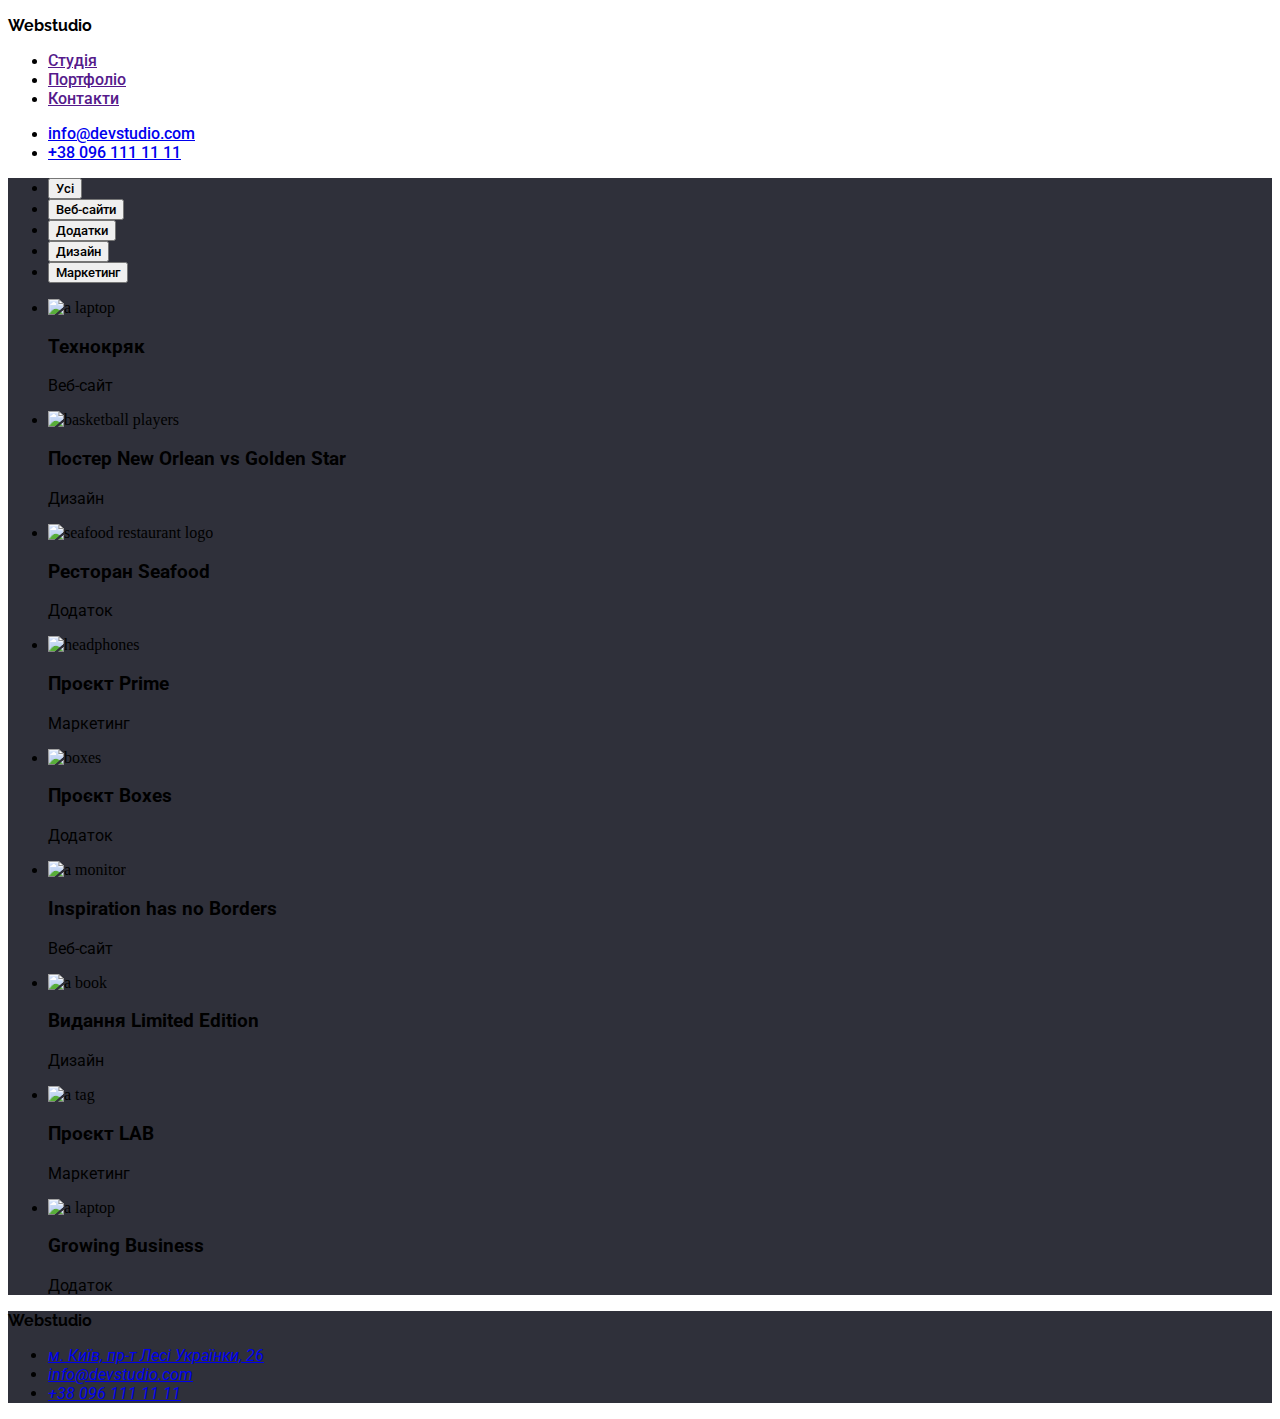
==== portfolio.html @ bd265043 "add classes and fonts" ====
<!DOCTYPE html>
<html lang="en">
  <head>
    <meta charset="UTF-8">
    <meta name="viewport" content="width=device-width, initial-scale=1.0">
    <title>Portfolio</title>
    <link rel="preconnect" href="https://fonts.googleapis.com">
    <link rel="preconnect" href="https://fonts.gstatic.com" crossorigin>
    <link href="https://fonts.googleapis.com/css2?family=Raleway:wght@700&family=Roboto:wght@400;500;700;900&display=swap" rel="stylesheet">
    <link rel="stylesheet" href="./css/styles.css">
  </head>
  <body>
    <header>
      <p class="logo">Webstudio</p>
      <nav class="nav">
        <ul class="nav-list">
          <li class="nav-item"><a href="" class="nav-link">Студія</a></li>
          <li class="nav-item"><a href="" class="nav-link">Портфоліо</a></li>
          <li class="nav-item"><a href="" class="nav-link">Контакти</a></li>
        </ul>
      </nav>
      <ul class="contacts-list" >
        <li class="contacts-item"><a href="mailto:info@devstudio.com" class="header-contacts-link">info@devstudio.com</a></li>
        <li class="contacts-item"><a href="tel:+380961111111" class="header-contacts-link">+38 096 111 11 11</a></li>
      </ul>
    </header>
    <main>
      <section class="hero">
        <ul class="hero-sort-list">
          <li class="hero-sort-item">
            <button type="button" class="hero-sort-button">Усі</button>
          </li>
          <li class="hero-sort-item">
            <button type="button" class="hero-sort-button">Веб-сайти</button>
          </li>
          <li class="hero-sort-item">
            <button type="button" class="hero-sort-button">Додатки</button>
          </li>
          <li class="hero-sort-item">
            <button type="button" class="hero-sort-button">Дизайн</button>
          </li>
          <li class="hero-sort-item">
            <button type="button" class="hero-sort-button">Маркетинг</button>
          </li>
        </ul>
        <ul class="hero-main-list">
          <li class="hero-main-item">
            <img src="./images/portfolio_image1.jpg" alt="a laptop" class="hero-main-img">
            <h3 class="hero-main-title">Технокряк</h3>
            <p class="hero-main-type">Веб-сайт</p>
          </li>
          <li class="hero-main-item">
            <img src="./images/portfolio_image2.jpg" alt="basketball players" class="hero-main-img">
            <h3 class="hero-main-title">Постер New Orlean vs Golden Star</h3>
            <p class="hero-main-type">Дизайн</p>
          </li>
          <li class="hero-main-item">
            <img
              src="./images/portfolio_image3.jpg"
              alt="seafood restaurant logo" class="hero-main-img">
            <h3 class="hero-main-title">Ресторан Seafood</h3>
            <p class="hero-main-type">Додаток</p>
          </li>
          <li class="hero-main-item">
            <img src="./images/portfolio_image4.jpg" alt="headphones" class="hero-main-img">
            <h3 class="hero-main-title">Проєкт Prime</h3>
            <p class="hero-main-type">Маркетинг</p>
          </li>
          <li class="hero-main-item">
            <img src="./images/portfolio_image5.jpg" alt="boxes" class="hero-main-img">
            <h3 class="hero-main-title">Проєкт Boxes</h3>
            <p class="hero-main-type">Додаток</p>
          </li>
          <li class="hero-main-item">
            <img src="./images/portfolio_image6.jpg" alt="a monitor" class="hero-main-img">
            <h3 class="hero-main-title">Inspiration has no Borders</h3>
            <p class="hero-main-type">Веб-сайт</p>
          </li>
          <li class="hero-main-item">
            <img src="./images/portfolio_image7.jpg" alt="a book" class="hero-main-img">
            <h3 class="hero-main-title">Видання Limited Edition</h3>
            <p class="hero-main-type">Дизайн</p>
          </li>
          <li>
            <img src="./images/portfolio_image8.jpg" alt="a tag" class="hero-main-img">
            <h3 class="hero-main-title">Проєкт LAB</h3>
            <p class="hero-main-type">Маркетинг</p>
          </li>
          <li class="hero-main-item">
            <img src="./images/portfolio_image9.jpg" alt="a laptop" class="hero-main-img">
            <h3 class="hero-main-title">Growing Business</h3>
            <p class="hero-main-type">Додаток</p>
          </li>
        </ul>
      </section>
    </main>
    <footer>
      <p class="logo">Webstudio</p>
      <address class="address">
        <ul class="address-list">
          <li class="address-item">
            <a href="https://maps.app.goo.gl/9svt2B641Biuaw8g6" target="_blank"
             class="address-map-link" >м. Київ, пр-т Лесі Українки, 26</a
            >
          </li>
          <li class="address-item"><a href="mailto:info@devstudio.com" class="address-contacts-link">info@devstudio.com</a></li>
          <li class="address-item"><a href="tel:+380961111111" class="address-contacts-link">+38 096 111 11 11</a></li>
        </ul>
      </address>
    </footer>
  </body>
</html>
---- css/styles.css ----
:root {
    --main-color:#212121;
    --accent-color:#2196F3;
    --add-color:#757575;
    --back-color:#2F303A;
}
.logo {
    font-family: Raleway, serif;
    font-weight: 700;
}
.nav-link,.header-contacts-link {
    font-family: Roboto, sans-serif;
    font-weight: 500;
}
.main-title {
    font-family: Roboto, sans-serif;
    font-weight: 900;
}
.main-button {
    font-family: Roboto, sans-serif;
    font-weight: 700;
}
.main-traits-title,.work-title,.team-title,.hero-main-title {
    font-family: Roboto, sans-serif;
    font-weight: 700;
}
.main-traits-text,.team-speciality,.address-item,.hero-main-type {
    font-family: Roboto, sans-serif;
    font-weight: 400;
}
.hero-sort-button {
    font-family: Roboto, sans-serif;
    font-weight: 500;
}
.hero {
    background-color: var(--back-color);
}
footer {
    background-color: var(--back-color);
}
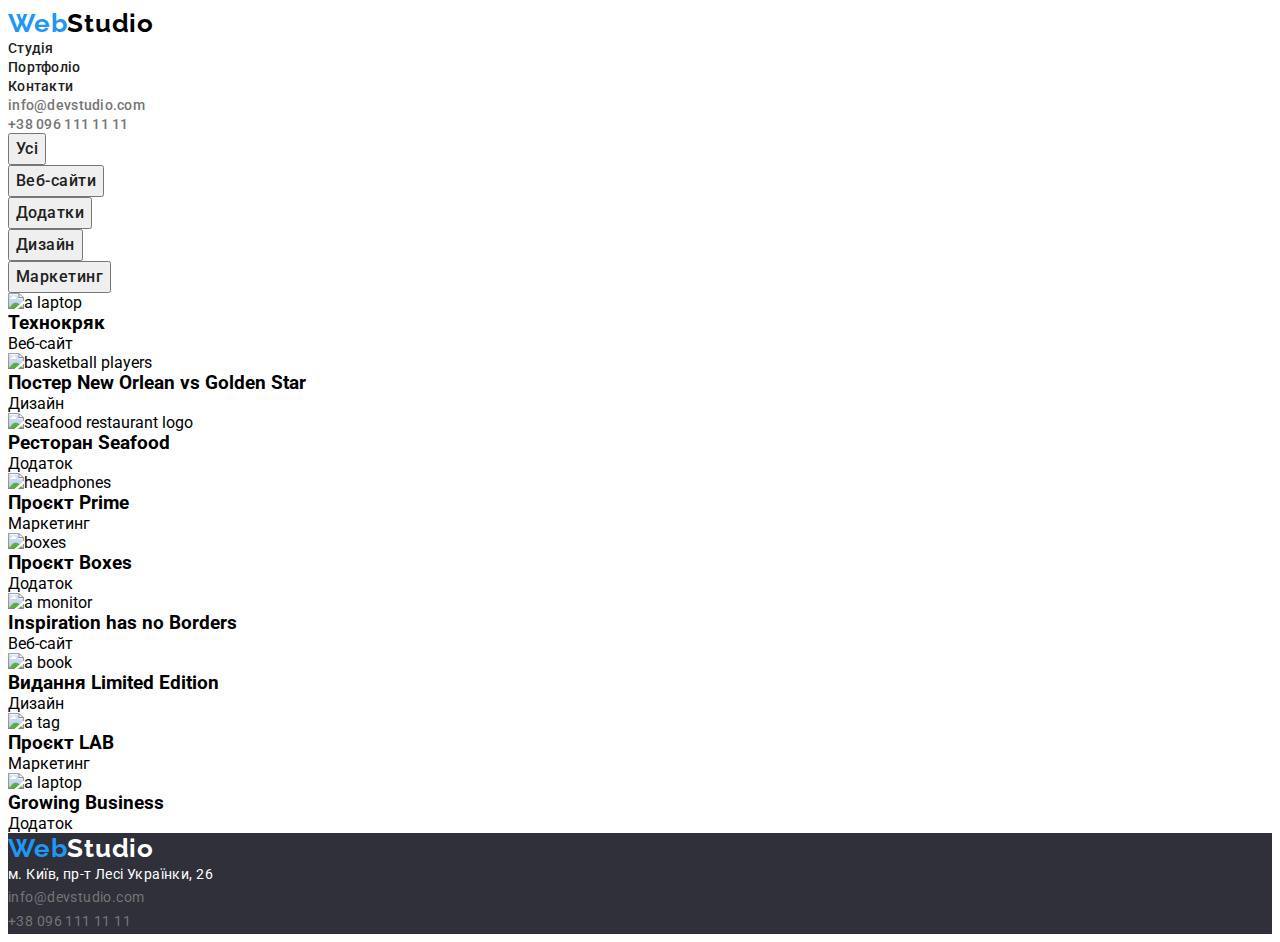
==== commit 7cd52607: "add normalize" ====
--- a/portfolio.html
+++ b/portfolio.html
@@ -1,32 +1,54 @@
 <!DOCTYPE html>
 <html lang="en">
   <head>
-    <meta charset="UTF-8">
-    <meta name="viewport" content="width=device-width, initial-scale=1.0">
+    <meta charset="UTF-8" />
+    <meta name="viewport" content="width=device-width, initial-scale=1.0" />
     <title>Portfolio</title>
-    <link rel="preconnect" href="https://fonts.googleapis.com">
-    <link rel="preconnect" href="https://fonts.gstatic.com" crossorigin>
-    <link href="https://fonts.googleapis.com/css2?family=Raleway:wght@700&family=Roboto:wght@400;500;700;900&display=swap" rel="stylesheet">
-    <link rel="stylesheet" href="./css/styles.css">
+    <link
+      rel="stylesheet"
+      href="https://cdnjs.cloudflare.com/ajax/libs/modern-normalize/2.0.0/modern-normalize.min.css"
+      integrity="sha512-4xo8blKMVCiXpTaLzQSLSw3KFOVPWhm/TRtuPVc4WG6kUgjH6J03IBuG7JZPkcWMxJ5huwaBpOpnwYElP/m6wg=="
+      crossorigin="anonymous"
+      referrerpolicy="no-referrer" />
+    <link rel="preconnect" href="https://fonts.googleapis.com" />
+    <link rel="preconnect" href="https://fonts.gstatic.com" crossorigin />
+    <link
+      href="https://fonts.googleapis.com/css2?family=Raleway:wght@700&family=Roboto:wght@400;500;700;900&display=swap"
+      rel="stylesheet" />
+    <link rel="stylesheet" href="./css/styles.css" />
   </head>
   <body>
     <header>
-      <p class="logo">Webstudio</p>
+      <p class="logo"><span class="accent-logo">Web</span>Studio</p>
       <nav class="nav">
-        <ul class="nav-list">
-          <li class="nav-item"><a href="" class="nav-link">Студія</a></li>
-          <li class="nav-item"><a href="" class="nav-link">Портфоліо</a></li>
-          <li class="nav-item"><a href="" class="nav-link">Контакти</a></li>
+        <ul class="nav-list list">
+          <li class="nav-item">
+            <a href="./index.html" class="nav-link link">Студія</a>
+          </li>
+          <li class="nav-item">
+            <a href="./portfolio.html" class="nav-link link">Портфоліо</a>
+          </li>
+          <li class="nav-item">
+            <a href="" class="nav-link link">Контакти</a>
+          </li>
         </ul>
       </nav>
-      <ul class="contacts-list" >
-        <li class="contacts-item"><a href="mailto:info@devstudio.com" class="header-contacts-link">info@devstudio.com</a></li>
-        <li class="contacts-item"><a href="tel:+380961111111" class="header-contacts-link">+38 096 111 11 11</a></li>
+      <ul class="contacts-list list">
+        <li class="contacts-item">
+          <a href="mailto:info@devstudio.com" class="header-contacts-link link"
+            >info@devstudio.com</a
+          >
+        </li>
+        <li class="contacts-item">
+          <a href="tel:+380961111111" class="header-contacts-link link"
+            >+38 096 111 11 11</a
+          >
+        </li>
       </ul>
     </header>
     <main>
-      <section class="hero">
-        <ul class="hero-sort-list">
+      <section class="hero-portfolio">
+        <ul class="hero-sort-list list">
           <li class="hero-sort-item">
             <button type="button" class="hero-sort-button">Усі</button>
           </li>
@@ -43,68 +65,106 @@
             <button type="button" class="hero-sort-button">Маркетинг</button>
           </li>
         </ul>
-        <ul class="hero-main-list">
-          <li class="hero-main-item">
-            <img src="./images/portfolio_image1.jpg" alt="a laptop" class="hero-main-img">
-            <h3 class="hero-main-title">Технокряк</h3>
-            <p class="hero-main-type">Веб-сайт</p>
+        <ul class="hero-project-list list">
+          <li class="hero-project-item">
+            <img
+              src="./images/portfolio_image1.jpg"
+              alt="a laptop"
+              class="hero-project-img" />
+            <h3 class="hero-project-title">Технокряк</h3>
+            <p class="hero-project-type">Веб-сайт</p>
           </li>
-          <li class="hero-main-item">
-            <img src="./images/portfolio_image2.jpg" alt="basketball players" class="hero-main-img">
-            <h3 class="hero-main-title">Постер New Orlean vs Golden Star</h3>
-            <p class="hero-main-type">Дизайн</p>
+          <li class="hero-project-item">
+            <img
+              src="./images/portfolio_image2.jpg"
+              alt="basketball players"
+              class="hero-project-img" />
+            <h3 class="hero-project-title">Постер New Orlean vs Golden Star</h3>
+            <p class="hero-project-type">Дизайн</p>
           </li>
-          <li class="hero-main-item">
+          <li class="hero-project-item">
             <img
               src="./images/portfolio_image3.jpg"
-              alt="seafood restaurant logo" class="hero-main-img">
-            <h3 class="hero-main-title">Ресторан Seafood</h3>
-            <p class="hero-main-type">Додаток</p>
+              alt="seafood restaurant logo"
+              class="hero-project-img" />
+            <h3 class="hero-project-title">Ресторан Seafood</h3>
+            <p class="hero-project-type">Додаток</p>
           </li>
-          <li class="hero-main-item">
-            <img src="./images/portfolio_image4.jpg" alt="headphones" class="hero-main-img">
+          <li class="hero-project-item">
+            <img
+              src="./images/portfolio_image4.jpg"
+              alt="headphones"
+              class="hero-project-img" />
             <h3 class="hero-main-title">Проєкт Prime</h3>
-            <p class="hero-main-type">Маркетинг</p>
+            <p class="hero-project-type">Маркетинг</p>
           </li>
-          <li class="hero-main-item">
-            <img src="./images/portfolio_image5.jpg" alt="boxes" class="hero-main-img">
-            <h3 class="hero-main-title">Проєкт Boxes</h3>
-            <p class="hero-main-type">Додаток</p>
+          <li class="hero-project-item">
+            <img
+              src="./images/portfolio_image5.jpg"
+              alt="boxes"
+              class="hero-project-img" />
+            <h3 class="hero-project-title">Проєкт Boxes</h3>
+            <p class="hero-project-type">Додаток</p>
           </li>
-          <li class="hero-main-item">
-            <img src="./images/portfolio_image6.jpg" alt="a monitor" class="hero-main-img">
-            <h3 class="hero-main-title">Inspiration has no Borders</h3>
-            <p class="hero-main-type">Веб-сайт</p>
+          <li class="hero-project-item">
+            <img
+              src="./images/portfolio_image6.jpg"
+              alt="a monitor"
+              class="hero-project-img" />
+            <h3 class="hero-project-title">Inspiration has no Borders</h3>
+            <p class="hero-project-type">Веб-сайт</p>
           </li>
-          <li class="hero-main-item">
-            <img src="./images/portfolio_image7.jpg" alt="a book" class="hero-main-img">
-            <h3 class="hero-main-title">Видання Limited Edition</h3>
-            <p class="hero-main-type">Дизайн</p>
+          <li class="hero-project-item">
+            <img
+              src="./images/portfolio_image7.jpg"
+              alt="a book"
+              class="hero-project-img" />
+            <h3 class="hero-project-title">Видання Limited Edition</h3>
+            <p class="hero-project-type">Дизайн</p>
           </li>
-          <li>
-            <img src="./images/portfolio_image8.jpg" alt="a tag" class="hero-main-img">
-            <h3 class="hero-main-title">Проєкт LAB</h3>
-            <p class="hero-main-type">Маркетинг</p>
+          <li class="hero-project-item">
+            <img
+              src="./images/portfolio_image8.jpg"
+              alt="a tag"
+              class="hero-project-img" />
+            <h3 class="hero-project-title">Проєкт LAB</h3>
+            <p class="hero-project-type">Маркетинг</p>
           </li>
-          <li class="hero-main-item">
-            <img src="./images/portfolio_image9.jpg" alt="a laptop" class="hero-main-img">
-            <h3 class="hero-main-title">Growing Business</h3>
-            <p class="hero-main-type">Додаток</p>
+          <li class="hero-project-item">
+            <img
+              src="./images/portfolio_image9.jpg"
+              alt="a laptop"
+              class="hero-project-img" />
+            <h3 class="hero-project-title">Growing Business</h3>
+            <p class="hero-project-type">Додаток</p>
           </li>
         </ul>
       </section>
     </main>
     <footer>
-      <p class="logo">Webstudio</p>
+      <p class="logo logo-footer"><span class="accent-logo">Web</span>Studio</p>
       <address class="address">
-        <ul class="address-list">
+        <ul class="address-list list">
           <li class="address-item">
-            <a href="https://maps.app.goo.gl/9svt2B641Biuaw8g6" target="_blank"
-             class="address-map-link" >м. Київ, пр-т Лесі Українки, 26</a
+            <a
+              href="https://maps.app.goo.gl/9svt2B641Biuaw8g6"
+              target="_blank"
+              class="address-map-link link"
+              >м. Київ, пр-т Лесі Українки, 26</a
             >
           </li>
-          <li class="address-item"><a href="mailto:info@devstudio.com" class="address-contacts-link">info@devstudio.com</a></li>
-          <li class="address-item"><a href="tel:+380961111111" class="address-contacts-link">+38 096 111 11 11</a></li>
+          <li class="address-item">
+            <a
+              href="mailto:info@devstudio.com"
+              class="address-contacts-link link"
+              >info@devstudio.com</a
+            >
+          </li>
+          <li class="address-item">
+            <a href="tel:+380961111111" class="address-contacts-link link"
+              >+38 096 111 11 11</a
+            >
+          </li>
         </ul>
       </address>
     </footer>
--- a/css/styles.css
+++ b/css/styles.css
@@ -1,40 +1,191 @@
 :root {
-    --main-color:#212121;
-    --accent-color:#2196F3;
-    --add-color:#757575;
-    --back-color:#2F303A;
+  --main-color: #212121;
+  --accent-color: #2196f3;
+  --add-color: #757575;
+  --back-color: #2f303a;
+}
+h1,
+h2,
+h3,
+h4,
+p {
+  margin-top: 0;
+  margin-bottom: 0;
+}
+
+ul {
+  margin-top: 0;
+  margin-bottom: 0;
+  padding-left: 0;
+}
+
+img {
+  display: block;
+  max-width: 100%;
+  height: auto;
+}
+
+.list {
+  list-style: none;
+  padding: 0;
+}
+
+.link {
+  text-decoration: none;
+}
+
+.visually-hidden {
+  position: absolute;
+  width: 1px;
+  height: 1px;
+  margin: -1px;
+  border: 0;
+  padding: 0;
+  white-space: nowrap;
+  clip-path: inset(100%);
+  clip: rect(0 0 0 0);
+  overflow: hidden;
+}
+body {
+  font-family: Roboto, sans-serif;
+}
+.hero-studio {
+  background-color: var(--back-color);
+}
+.list {
+  list-style: none;
+}
+.link {
+  text-decoration: none;
+}
+.address {
+  font-style: normal;
+}
+.accent-logo {
+  color: var(--accent-color);
 }
 .logo {
-    font-family: Raleway, serif;
-    font-weight: 700;
+  color: #000;
+  font-family: Raleway, serif;
+  font-size: 26px;
+  font-weight: 700;
+  letter-spacing: 0.78px;
 }
-.nav-link,.header-contacts-link {
-    font-family: Roboto, sans-serif;
-    font-weight: 500;
+
+.logo-footer {
+  color: #fff;
+}
+.nav-link,
+.header-contacts-link {
+  font-family: Roboto;
+  font-size: 14px;
+  font-weight: 500;
+  letter-spacing: 0.28px;
+}
+.nav-link:hover,
+.header-contacts-link:hover,
+.address-contacts-link:hover,
+.address-map-link:hover {
+  color: var(--accent-color);
+}
+.nav-link {
+  color: var(--main-color);
+}
+.header-contacts-link {
+  color: var(--add-color);
 }
 .main-title {
-    font-family: Roboto, sans-serif;
-    font-weight: 900;
+  font-weight: 900;
+  color: #fff;
+  text-align: center;
+  font-size: 44px;
+  line-height: 1.36;
+  letter-spacing: 2.64px;
+  text-transform: uppercase;
 }
 .main-button {
-    font-family: Roboto, sans-serif;
-    font-weight: 700;
+  font-family: inherit;
+  color: #fff;
+  background-color: var(--accent-color);
+  font-size: 16px;
+  font-weight: 700;
+  line-height: 1.87;
+  letter-spacing: 0.96px;
 }
-.main-traits-title,.work-title,.team-title,.hero-main-title {
-    font-family: Roboto, sans-serif;
-    font-weight: 700;
+.main-traits-title {
+  font-size: 14px;
+  letter-spacing: 0.42px;
+  text-transform: uppercase;
 }
-.main-traits-text,.team-speciality,.address-item,.hero-main-type {
-    font-family: Roboto, sans-serif;
-    font-weight: 400;
+.main-traits-text {
+  font-size: 14px;
+  line-height: 1.71;
+  letter-spacing: 0.42px;
+}
+.work-title,
+.team-title {
+  text-align: center;
+  font-size: 36px;
+  letter-spacing: 1.08px;
+}
+.team-worker {
+  color: var(--main-color);
+  font-size: 16px;
+  font-weight: 500;
+  letter-spacing: 0.48px;
+}
+.team-speciality {
+  font-size: 16px;
+  letter-spacing: 0.48px;
+}
+.address-map-link {
+  color: #fff;
+  font-family: inherit;
+  font-size: 14px;
+  line-height: 1.71;
+  letter-spacing: 0.42px;
+}
+.address-contacts-link {
+  color: rgba(255, 255, 255, 0.6);
+  font-family: inherit;
+  font-size: 14px;
+  line-height: 1.71;
+  letter-spacing: 0.42px;
+}
+.main-traits-title,
+.work-title,
+.team-title,
+.hero-proj-title {
+  color: var(--main-color);
+}
+.main-traits-text,
+.team-speciality,
+.address-contacts-link,
+.hero-proj-type {
+  color: var(--add-color);
 }
 .hero-sort-button {
-    font-family: Roboto, sans-serif;
-    font-weight: 500;
+  font-family: inherit;
+  font-weight: 500;
+  color: var(--main-color);
+  font-size: 16px;
+  font-weight: 500;
+  line-height: 1.62;
+  letter-spacing: 0.48px;
 }
-.hero {
-    background-color: var(--back-color);
+.hero-sort-button:hover {
+  color: #fff;
+  background-color: var(--accent-color);
+}
+.hero-proj-title {
+  font-size: 18px;
+  line-height: 2;
+  letter-spacing: 1.08px;
+}
+.hero-proj-type {
+  line-height: 1.87;
+  letter-spacing: 0.48px;
 }
 footer {
-    background-color: var(--back-color);
-}+  background-color: var(--back-color);
+}
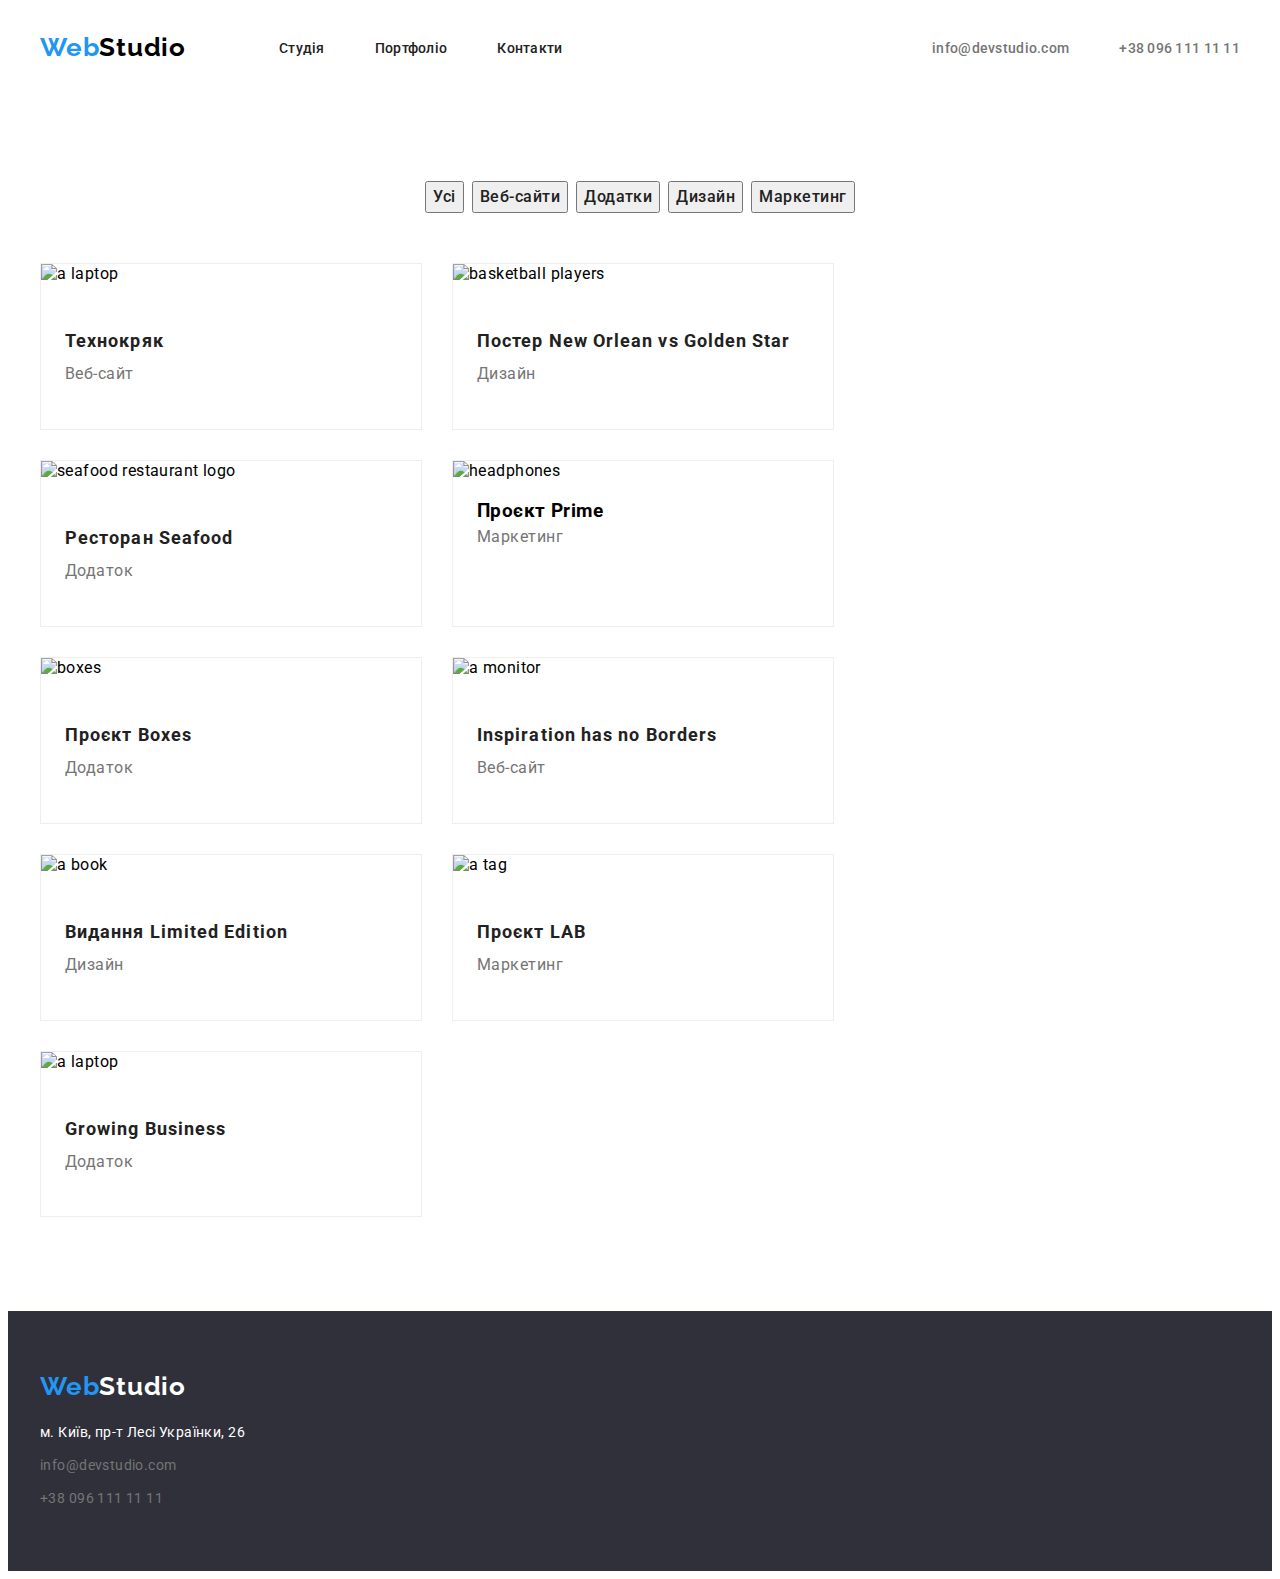
==== commit 6c0508b8: "add grid and div" ====
--- a/portfolio.html
+++ b/portfolio.html
@@ -18,155 +18,186 @@
     <link rel="stylesheet" href="./css/styles.css" />
   </head>
   <body>
-    <header>
-      <p class="logo"><span class="accent-logo">Web</span>Studio</p>
-      <nav class="nav">
-        <ul class="nav-list list">
-          <li class="nav-item">
-            <a href="./index.html" class="nav-link link">Студія</a>
-          </li>
-          <li class="nav-item">
-            <a href="./portfolio.html" class="nav-link link">Портфоліо</a>
-          </li>
-          <li class="nav-item">
-            <a href="" class="nav-link link">Контакти</a>
-          </li>
-        </ul>
-      </nav>
-      <ul class="contacts-list list">
-        <li class="contacts-item">
-          <a href="mailto:info@devstudio.com" class="header-contacts-link link"
-            >info@devstudio.com</a
-          >
-        </li>
-        <li class="contacts-item">
-          <a href="tel:+380961111111" class="header-contacts-link link"
-            >+38 096 111 11 11</a
-          >
-        </li>
-      </ul>
-    </header>
-    <main>
-      <section class="hero-portfolio">
-        <ul class="hero-sort-list list">
-          <li class="hero-sort-item">
-            <button type="button" class="hero-sort-button">Усі</button>
-          </li>
-          <li class="hero-sort-item">
-            <button type="button" class="hero-sort-button">Веб-сайти</button>
-          </li>
-          <li class="hero-sort-item">
-            <button type="button" class="hero-sort-button">Додатки</button>
-          </li>
-          <li class="hero-sort-item">
-            <button type="button" class="hero-sort-button">Дизайн</button>
-          </li>
-          <li class="hero-sort-item">
-            <button type="button" class="hero-sort-button">Маркетинг</button>
-          </li>
-        </ul>
-        <ul class="hero-project-list list">
-          <li class="hero-project-item">
-            <img
-              src="./images/portfolio_image1.jpg"
-              alt="a laptop"
-              class="hero-project-img" />
-            <h3 class="hero-project-title">Технокряк</h3>
-            <p class="hero-project-type">Веб-сайт</p>
-          </li>
-          <li class="hero-project-item">
-            <img
-              src="./images/portfolio_image2.jpg"
-              alt="basketball players"
-              class="hero-project-img" />
-            <h3 class="hero-project-title">Постер New Orlean vs Golden Star</h3>
-            <p class="hero-project-type">Дизайн</p>
-          </li>
-          <li class="hero-project-item">
-            <img
-              src="./images/portfolio_image3.jpg"
-              alt="seafood restaurant logo"
-              class="hero-project-img" />
-            <h3 class="hero-project-title">Ресторан Seafood</h3>
-            <p class="hero-project-type">Додаток</p>
-          </li>
-          <li class="hero-project-item">
-            <img
-              src="./images/portfolio_image4.jpg"
-              alt="headphones"
-              class="hero-project-img" />
-            <h3 class="hero-main-title">Проєкт Prime</h3>
-            <p class="hero-project-type">Маркетинг</p>
-          </li>
-          <li class="hero-project-item">
-            <img
-              src="./images/portfolio_image5.jpg"
-              alt="boxes"
-              class="hero-project-img" />
-            <h3 class="hero-project-title">Проєкт Boxes</h3>
-            <p class="hero-project-type">Додаток</p>
-          </li>
-          <li class="hero-project-item">
-            <img
-              src="./images/portfolio_image6.jpg"
-              alt="a monitor"
-              class="hero-project-img" />
-            <h3 class="hero-project-title">Inspiration has no Borders</h3>
-            <p class="hero-project-type">Веб-сайт</p>
-          </li>
-          <li class="hero-project-item">
-            <img
-              src="./images/portfolio_image7.jpg"
-              alt="a book"
-              class="hero-project-img" />
-            <h3 class="hero-project-title">Видання Limited Edition</h3>
-            <p class="hero-project-type">Дизайн</p>
-          </li>
-          <li class="hero-project-item">
-            <img
-              src="./images/portfolio_image8.jpg"
-              alt="a tag"
-              class="hero-project-img" />
-            <h3 class="hero-project-title">Проєкт LAB</h3>
-            <p class="hero-project-type">Маркетинг</p>
-          </li>
-          <li class="hero-project-item">
-            <img
-              src="./images/portfolio_image9.jpg"
-              alt="a laptop"
-              class="hero-project-img" />
-            <h3 class="hero-project-title">Growing Business</h3>
-            <p class="hero-project-type">Додаток</p>
-          </li>
-        </ul>
-      </section>
-    </main>
-    <footer>
-      <p class="logo logo-footer"><span class="accent-logo">Web</span>Studio</p>
-      <address class="address">
-        <ul class="address-list list">
-          <li class="address-item">
-            <a
-              href="https://maps.app.goo.gl/9svt2B641Biuaw8g6"
-              target="_blank"
-              class="address-map-link link"
-              >м. Київ, пр-т Лесі Українки, 26</a
-            >
-          </li>
-          <li class="address-item">
+    <header class="header">
+      <div class="container header-container">
+        <p class="logo"><span class="accent-logo">Web</span>Studio</p>
+        <nav class="nav">
+          <ul class="nav-list list">
+            <li class="nav-item">
+              <a href="./index.html" class="nav-link link">Студія</a>
+            </li>
+            <li class="nav-item">
+              <a href="./portfolio.html" class="nav-link link">Портфоліо</a>
+            </li>
+            <li class="nav-item">
+              <a href="" class="nav-link link">Контакти</a>
+            </li>
+          </ul>
+        </nav>
+        <ul class="contacts-list list">
+          <li class="contacts-item">
             <a
               href="mailto:info@devstudio.com"
-              class="address-contacts-link link"
+              class="header-contacts-link link"
               >info@devstudio.com</a
             >
           </li>
-          <li class="address-item">
-            <a href="tel:+380961111111" class="address-contacts-link link"
+          <li class="contacts-item">
+            <a href="tel:+380961111111" class="header-contacts-link link"
               >+38 096 111 11 11</a
             >
           </li>
         </ul>
-      </address>
+      </div>
+    </header>
+    <main>
+      <section class="hero-portfolio">
+        <div class="container">
+          <h1 class="visually-hidden">Проєкти</h1>
+          <ul class="hero-sort-list list">
+            <li class="hero-sort-item">
+              <button type="button" class="hero-sort-button">Усі</button>
+            </li>
+            <li class="hero-sort-item">
+              <button type="button" class="hero-sort-button">Веб-сайти</button>
+            </li>
+            <li class="hero-sort-item">
+              <button type="button" class="hero-sort-button">Додатки</button>
+            </li>
+            <li class="hero-sort-item">
+              <button type="button" class="hero-sort-button">Дизайн</button>
+            </li>
+            <li class="hero-sort-item">
+              <button type="button" class="hero-sort-button">Маркетинг</button>
+            </li>
+          </ul>
+          <ul class="hero-project-list list">
+            <li class="hero-project-item">
+              <img
+                src="./images/portfolio_image1.jpg"
+                alt="a laptop"
+                class="hero-project-img" />
+              <div class="project-box">
+                <h3 class="hero-project-title">Технокряк</h3>
+                <p class="hero-project-type">Веб-сайт</p>
+              </div>
+            </li>
+            <li class="hero-project-item">
+              <img
+                src="./images/portfolio_image2.jpg"
+                alt="basketball players"
+                class="hero-project-img" />
+              <div class="project-box">
+                <h3 class="hero-project-title">
+                  Постер New Orlean vs Golden Star
+                </h3>
+                <p class="hero-project-type">Дизайн</p>
+              </div>
+            </li>
+            <li class="hero-project-item">
+              <img
+                src="./images/portfolio_image3.jpg"
+                alt="seafood restaurant logo"
+                class="hero-project-img" />
+              <div class="project-box">
+                <h3 class="hero-project-title">Ресторан Seafood</h3>
+                <p class="hero-project-type">Додаток</p>
+              </div>
+            </li>
+            <li class="hero-project-item">
+              <img
+                src="./images/portfolio_image4.jpg"
+                alt="headphones"
+                class="hero-project-img" />
+              <div class="project-box">
+                <h3 class="hero-main-title">Проєкт Prime</h3>
+                <p class="hero-project-type">Маркетинг</p>
+              </div>
+            </li>
+            <li class="hero-project-item">
+              <img
+                src="./images/portfolio_image5.jpg"
+                alt="boxes"
+                class="hero-project-img" />
+              <div class="project-box">
+                <h3 class="hero-project-title">Проєкт Boxes</h3>
+                <p class="hero-project-type">Додаток</p>
+              </div>
+            </li>
+            <li class="hero-project-item">
+              <img
+                src="./images/portfolio_image6.jpg"
+                alt="a monitor"
+                class="hero-project-img" />
+              <div class="project-box">
+                <h3 class="hero-project-title">Inspiration has no Borders</h3>
+                <p class="hero-project-type">Веб-сайт</p>
+              </div>
+            </li>
+            <li class="hero-project-item">
+              <img
+                src="./images/portfolio_image7.jpg"
+                alt="a book"
+                class="hero-project-img" />
+              <div class="project-box">
+                <h3 class="hero-project-title">Видання Limited Edition</h3>
+                <p class="hero-project-type">Дизайн</p>
+              </div>
+            </li>
+            <li class="hero-project-item">
+              <img
+                src="./images/portfolio_image8.jpg"
+                alt="a tag"
+                class="hero-project-img" />
+              <div class="project-box">
+                <h3 class="hero-project-title">Проєкт LAB</h3>
+                <p class="hero-project-type">Маркетинг</p>
+              </div>
+            </li>
+            <li class="hero-project-item">
+              <img
+                src="./images/portfolio_image9.jpg"
+                alt="a laptop"
+                class="hero-project-img" />
+                <div class="project-box">
+              <h3 class="hero-project-title">Growing Business</h3>
+              <p class="hero-project-type">Додаток</p>
+            </div>
+            </li>
+          </ul>
+        </div>
+      </section>
+    </main>
+    <footer class="footer">
+      <div class="container">
+        <p class="logo logo-footer">
+          <span class="accent-logo">Web</span>Studio
+        </p>
+        <address class="address">
+          <ul class="address-list list">
+            <li class="address-item">
+              <a
+                href="https://maps.app.goo.gl/9svt2B641Biuaw8g6"
+                target="_blank"
+                class="address-map-link link"
+                >м. Київ, пр-т Лесі Українки, 26</a
+              >
+            </li>
+            <li class="address-item">
+              <a
+                href="mailto:info@devstudio.com"
+                class="address-contacts-link link"
+                >info@devstudio.com</a
+              >
+            </li>
+            <li class="address-item">
+              <a href="tel:+380961111111" class="address-contacts-link link"
+                >+38 096 111 11 11</a
+              >
+            </li>
+          </ul>
+        </address>
+      </div>
     </footer>
   </body>
 </html>
--- a/css/styles.css
+++ b/css/styles.css
@@ -47,9 +47,16 @@
   overflow: hidden;
 }
 body {
+  letter-spacing: 0.42px;
   font-family: Roboto, sans-serif;
 }
+.container {
+  padding: 0 15px;
+  margin: 0 auto;
+  width: 1200px;
+}
 .hero-studio {
+  padding: 200px 0;
   background-color: var(--back-color);
 }
 .list {
@@ -61,10 +68,19 @@
 .address {
   font-style: normal;
 }
+.header {
+  padding-top: 24px;
+  padding-bottom: 25px;
+}
+.header-container {
+  display: flex;
+  align-items: center;
+}
 .accent-logo {
   color: var(--accent-color);
 }
 .logo {
+  margin-right: 93px;
   color: #000;
   font-family: Raleway, serif;
   font-size: 26px;
@@ -75,6 +91,10 @@
 .logo-footer {
   color: #fff;
 }
+.nav-list {
+  display: flex;
+  gap: 50px;
+}
 .nav-link,
 .header-contacts-link {
   font-family: Roboto;
@@ -91,10 +111,16 @@
 .nav-link {
   color: var(--main-color);
 }
+.contacts-list {
+  margin-left: auto;
+  display: flex;
+  gap: 50px;
+}
 .header-contacts-link {
   color: var(--add-color);
 }
 .main-title {
+  margin-bottom: 30px;
   font-weight: 900;
   color: #fff;
   text-align: center;
@@ -104,6 +130,11 @@
   text-transform: uppercase;
 }
 .main-button {
+  display: block;
+  margin: 0 auto;
+  padding: 10px 32px;
+  border-color: transparent;
+  border-radius: 4px;
   font-family: inherit;
   color: #fff;
   background-color: var(--accent-color);
@@ -112,58 +143,111 @@
   line-height: 1.87;
   letter-spacing: 0.96px;
 }
+.main-button:hover,
+.main-button:focus {
+  cursor: pointer;
+}
+.main-traits {
+  padding: 94px 0;
+}
+.main-traits-list {
+  display: flex;
+  gap: 30px;
+  
+}
+.main-traits-item {
+  flex-basis: calc((100% - 3 * 30px)/4);
+}
 .main-traits-title {
-  font-size: 14px;
-  letter-spacing: 0.42px;
+  margin-bottom: 10px;
+  font-size: 14px;
   text-transform: uppercase;
 }
 .main-traits-text {
   font-size: 14px;
   line-height: 1.71;
-  letter-spacing: 0.42px;
+}
+.work {
+  padding-bottom: 94px;
+}
+.work-list {
+  display: flex;
+  gap: 30px;
+}
+.team {
+  padding: 94px 0;
+  background-color: #f5f4fa;
+}
+.team-list {
+  display: flex;
+  gap: 30px;
+}
+.team-item {
+  background-color: #FFF;
 }
 .work-title,
 .team-title {
+  margin-bottom: 50px;
   text-align: center;
   font-size: 36px;
   letter-spacing: 1.08px;
 }
+.team-box {
+  padding: 30px 0;
+}
 .team-worker {
   color: var(--main-color);
   font-size: 16px;
   font-weight: 500;
   letter-spacing: 0.48px;
+  text-align: center;
 }
 .team-speciality {
-  font-size: 16px;
-  letter-spacing: 0.48px;
+  margin-top: 10px;
+  font-size: 16px;
+  letter-spacing: 0.48px;
+  text-align: center;
+}
+.address {
+  margin-top: 20px;
+}
+.address-item:nth-child(n + 2) {
+  margin-top: 9px;
 }
 .address-map-link {
   color: #fff;
   font-family: inherit;
   font-size: 14px;
   line-height: 1.71;
-  letter-spacing: 0.42px;
 }
 .address-contacts-link {
   color: rgba(255, 255, 255, 0.6);
   font-family: inherit;
   font-size: 14px;
   line-height: 1.71;
-  letter-spacing: 0.42px;
+}
+.hero-portfolio {
+  padding-top: 94px;
+  padding-bottom: 94px;
 }
 .main-traits-title,
 .work-title,
 .team-title,
-.hero-proj-title {
+.hero-project-title {
   color: var(--main-color);
 }
 .main-traits-text,
 .team-speciality,
 .address-contacts-link,
-.hero-proj-type {
+.hero-project-type {
   color: var(--add-color);
 }
+.hero-sort-list {
+  display: flex;
+  gap: 8px;
+  justify-content: center;
+  margin-bottom: 50px;
+}
 .hero-sort-button {
   font-family: inherit;
   font-weight: 500;
@@ -173,19 +257,36 @@
   line-height: 1.62;
   letter-spacing: 0.48px;
 }
-.hero-sort-button:hover {
+.hero-sort-button:hover,
+.hero-sort-button:focus {
   color: #fff;
   background-color: var(--accent-color);
-}
-.hero-proj-title {
+  cursor: pointer;
+}
+.hero-project-list {
+  display: flex;
+  flex-wrap: wrap;
+  gap: 30px;
+}
+.hero-project-item {
+  border: 1px solid #eee;
+  flex-basis: calc((100% - 2 * 30px)/3);
+}
+.project-box {
+  padding: 20px 24px;
+}
+.hero-project-title {
+  margin-top: 20px;
   font-size: 18px;
   line-height: 2;
   letter-spacing: 1.08px;
 }
-.hero-proj-type {
+.hero-project-type {
+  margin-bottom: 20px;
   line-height: 1.87;
   letter-spacing: 0.48px;
 }
-footer {
+.footer {
+  padding: 60px 0;
   background-color: var(--back-color);
 }
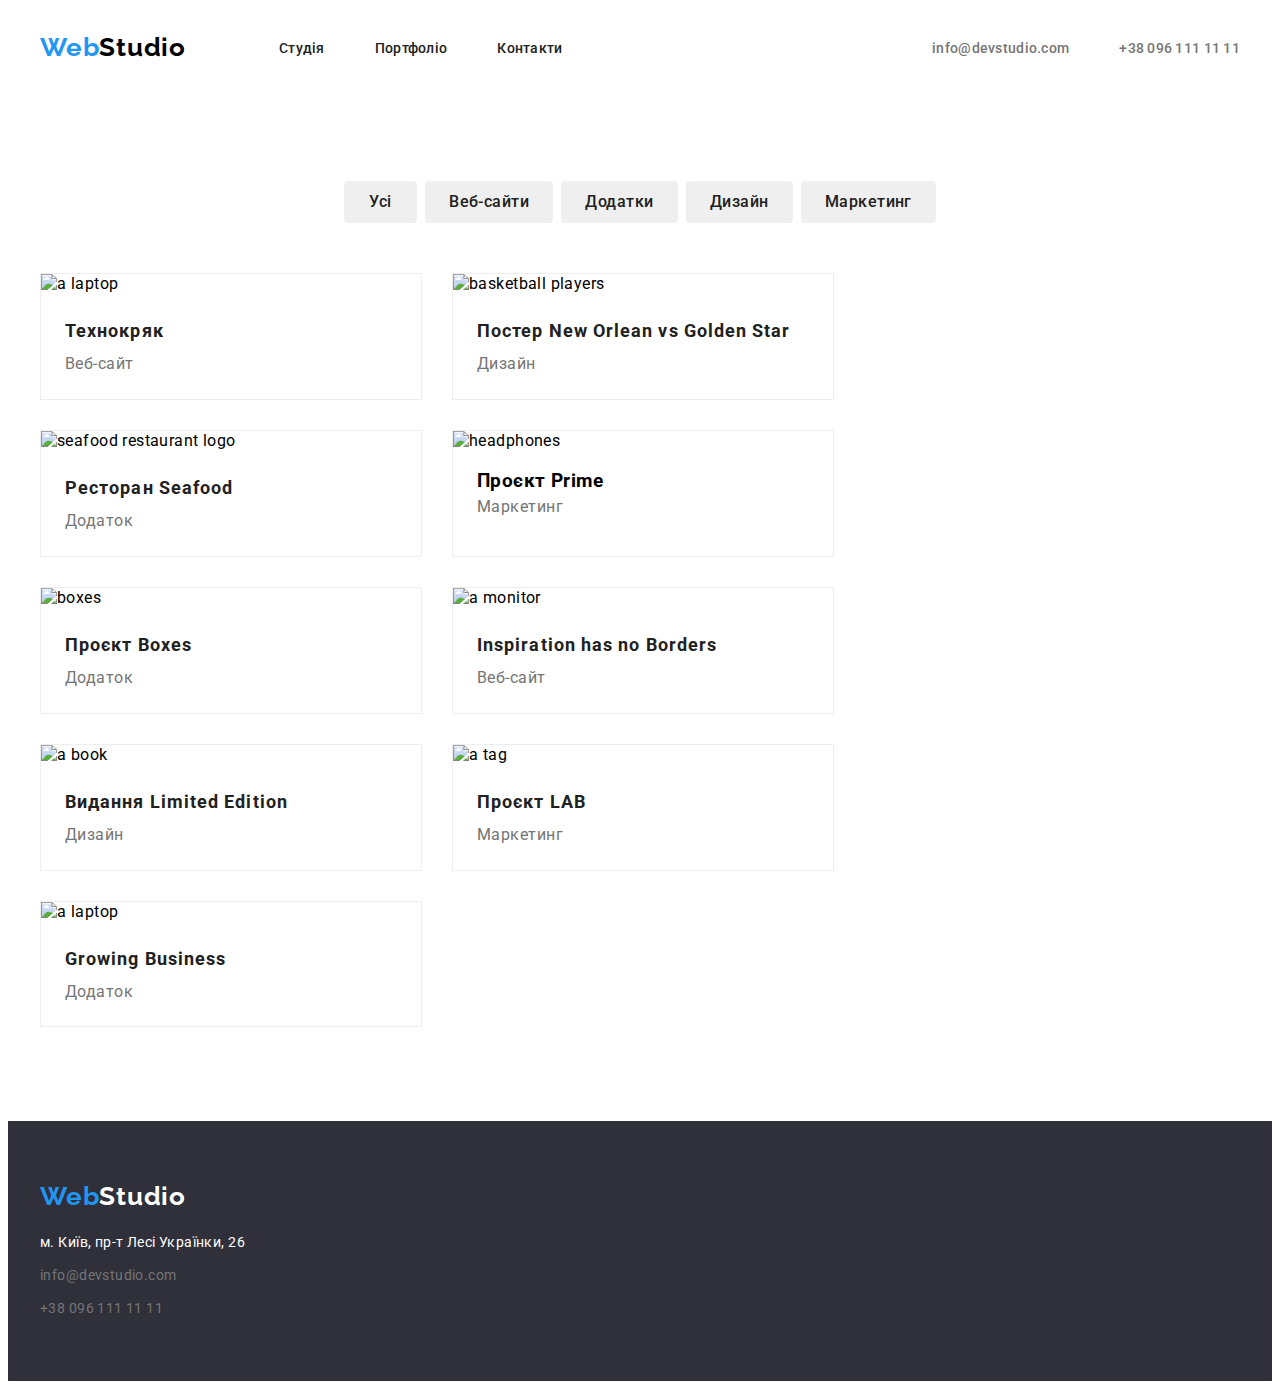
==== commit 104d1a9f: "add footer logo link" ====
--- a/portfolio.html
+++ b/portfolio.html
@@ -20,7 +20,7 @@
   <body>
     <header class="header">
       <div class="container header-container">
-        <p class="logo"><span class="accent-logo">Web</span>Studio</p>
+        <a href="./index.html" class="logo link"><span class="accent-logo">Web</span>Studio</a>
         <nav class="nav">
           <ul class="nav-list list">
             <li class="nav-item">
@@ -170,9 +170,9 @@
     </main>
     <footer class="footer">
       <div class="container">
-        <p class="logo logo-footer">
+        <a href="./index.html" class="logo logo-footer link">
           <span class="accent-logo">Web</span>Studio
-        </p>
+        </a>
         <address class="address">
           <ul class="address-list list">
             <li class="address-item">
--- a/css/styles.css
+++ b/css/styles.css
@@ -145,6 +145,7 @@
 }
 .main-button:hover,
 .main-button:focus {
+  opacity: 0.9;
   cursor: pointer;
 }
 .main-traits {
@@ -157,6 +158,29 @@
 }
 .main-traits-item {
   flex-basis: calc((100% - 3 * 30px)/4);
+}
+.main-traits-item::before {
+  content: '';
+  width: 270px;
+  height: 120px;
+  background-color: #F5F4FA;
+  border-radius: 4px;
+  display: block;
+  background-position: center;
+  background-repeat: no-repeat;
+  margin-bottom: 30px;
+}
+.main-traits-item:nth-child(1)::before {
+  background-image: url(../images/traits_icon1.svg);
+}
+.main-traits-item:nth-child(2)::before {
+  background-image: url(../images/traits_icon2.svg);
+}
+.main-traits-item:nth-child(3)::before {
+  background-image: url(../images/traits_icon3.svg);
+}
+.main-traits-item:nth-child(4)::before {
+  background-image: url(../images/traits_icon4.svg);
 }
 .main-traits-title {
   margin-bottom: 10px;
@@ -249,11 +273,14 @@
   margin-bottom: 50px;
 }
 .hero-sort-button {
+  min-width: 73px;
+  padding: 6px 22px;
+  border-radius: 4px;
+  border-color: transparent;
   font-family: inherit;
   font-weight: 500;
   color: var(--main-color);
   font-size: 16px;
-  font-weight: 500;
   line-height: 1.62;
   letter-spacing: 0.48px;
 }
@@ -276,13 +303,11 @@
   padding: 20px 24px;
 }
 .hero-project-title {
-  margin-top: 20px;
   font-size: 18px;
   line-height: 2;
   letter-spacing: 1.08px;
 }
 .hero-project-type {
-  margin-bottom: 20px;
   line-height: 1.87;
   letter-spacing: 0.48px;
 }
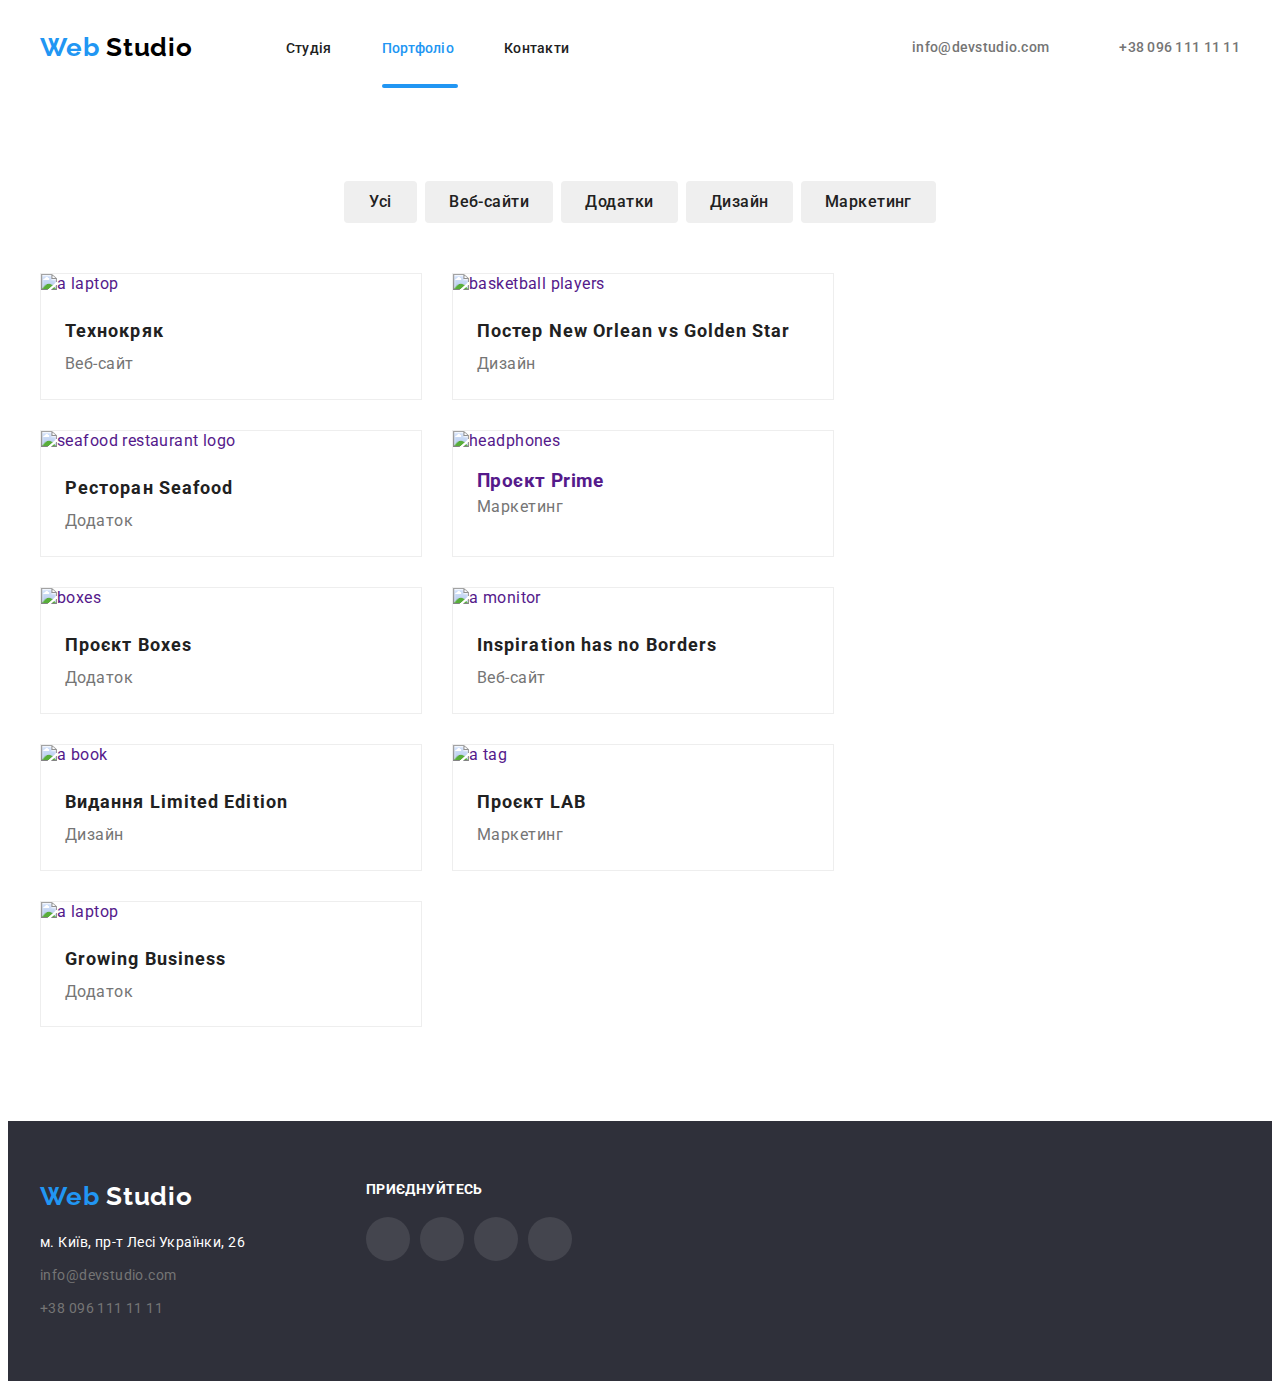
==== commit 4338f7e2: "add overlay project" ====
--- a/portfolio.html
+++ b/portfolio.html
@@ -1,203 +1,300 @@
 <!DOCTYPE html>
 <html lang="en">
-  <head>
-    <meta charset="UTF-8" />
-    <meta name="viewport" content="width=device-width, initial-scale=1.0" />
-    <title>Portfolio</title>
-    <link
-      rel="stylesheet"
-      href="https://cdnjs.cloudflare.com/ajax/libs/modern-normalize/2.0.0/modern-normalize.min.css"
-      integrity="sha512-4xo8blKMVCiXpTaLzQSLSw3KFOVPWhm/TRtuPVc4WG6kUgjH6J03IBuG7JZPkcWMxJ5huwaBpOpnwYElP/m6wg=="
-      crossorigin="anonymous"
-      referrerpolicy="no-referrer" />
-    <link rel="preconnect" href="https://fonts.googleapis.com" />
-    <link rel="preconnect" href="https://fonts.gstatic.com" crossorigin />
-    <link
-      href="https://fonts.googleapis.com/css2?family=Raleway:wght@700&family=Roboto:wght@400;500;700;900&display=swap"
-      rel="stylesheet" />
-    <link rel="stylesheet" href="./css/styles.css" />
-  </head>
-  <body>
-    <header class="header">
-      <div class="container header-container">
-        <a href="./index.html" class="logo link"><span class="accent-logo">Web</span>Studio</a>
-        <nav class="nav">
-          <ul class="nav-list list">
-            <li class="nav-item">
-              <a href="./index.html" class="nav-link link">Студія</a>
-            </li>
-            <li class="nav-item">
-              <a href="./portfolio.html" class="nav-link link">Портфоліо</a>
-            </li>
-            <li class="nav-item">
-              <a href="" class="nav-link link">Контакти</a>
-            </li>
-          </ul>
-        </nav>
-        <ul class="contacts-list list">
-          <li class="contacts-item">
-            <a
-              href="mailto:info@devstudio.com"
-              class="header-contacts-link link"
-              >info@devstudio.com</a
-            >
-          </li>
-          <li class="contacts-item">
-            <a href="tel:+380961111111" class="header-contacts-link link"
-              >+38 096 111 11 11</a
-            >
-          </li>
-        </ul>
-      </div>
-    </header>
-    <main>
-      <section class="hero-portfolio">
-        <div class="container">
-          <h1 class="visually-hidden">Проєкти</h1>
-          <ul class="hero-sort-list list">
-            <li class="hero-sort-item">
-              <button type="button" class="hero-sort-button">Усі</button>
-            </li>
-            <li class="hero-sort-item">
-              <button type="button" class="hero-sort-button">Веб-сайти</button>
-            </li>
-            <li class="hero-sort-item">
-              <button type="button" class="hero-sort-button">Додатки</button>
-            </li>
-            <li class="hero-sort-item">
-              <button type="button" class="hero-sort-button">Дизайн</button>
-            </li>
-            <li class="hero-sort-item">
-              <button type="button" class="hero-sort-button">Маркетинг</button>
-            </li>
-          </ul>
-          <ul class="hero-project-list list">
-            <li class="hero-project-item">
-              <img
-                src="./images/portfolio_image1.jpg"
-                alt="a laptop"
-                class="hero-project-img" />
-              <div class="project-box">
-                <h3 class="hero-project-title">Технокряк</h3>
-                <p class="hero-project-type">Веб-сайт</p>
-              </div>
-            </li>
-            <li class="hero-project-item">
-              <img
-                src="./images/portfolio_image2.jpg"
-                alt="basketball players"
-                class="hero-project-img" />
-              <div class="project-box">
-                <h3 class="hero-project-title">
-                  Постер New Orlean vs Golden Star
-                </h3>
-                <p class="hero-project-type">Дизайн</p>
-              </div>
-            </li>
-            <li class="hero-project-item">
-              <img
-                src="./images/portfolio_image3.jpg"
-                alt="seafood restaurant logo"
-                class="hero-project-img" />
-              <div class="project-box">
-                <h3 class="hero-project-title">Ресторан Seafood</h3>
-                <p class="hero-project-type">Додаток</p>
-              </div>
-            </li>
-            <li class="hero-project-item">
-              <img
-                src="./images/portfolio_image4.jpg"
-                alt="headphones"
-                class="hero-project-img" />
-              <div class="project-box">
-                <h3 class="hero-main-title">Проєкт Prime</h3>
-                <p class="hero-project-type">Маркетинг</p>
-              </div>
-            </li>
-            <li class="hero-project-item">
-              <img
-                src="./images/portfolio_image5.jpg"
-                alt="boxes"
-                class="hero-project-img" />
-              <div class="project-box">
-                <h3 class="hero-project-title">Проєкт Boxes</h3>
-                <p class="hero-project-type">Додаток</p>
-              </div>
-            </li>
-            <li class="hero-project-item">
-              <img
-                src="./images/portfolio_image6.jpg"
-                alt="a monitor"
-                class="hero-project-img" />
-              <div class="project-box">
-                <h3 class="hero-project-title">Inspiration has no Borders</h3>
-                <p class="hero-project-type">Веб-сайт</p>
-              </div>
-            </li>
-            <li class="hero-project-item">
-              <img
-                src="./images/portfolio_image7.jpg"
-                alt="a book"
-                class="hero-project-img" />
-              <div class="project-box">
-                <h3 class="hero-project-title">Видання Limited Edition</h3>
-                <p class="hero-project-type">Дизайн</p>
-              </div>
-            </li>
-            <li class="hero-project-item">
-              <img
-                src="./images/portfolio_image8.jpg"
-                alt="a tag"
-                class="hero-project-img" />
-              <div class="project-box">
-                <h3 class="hero-project-title">Проєкт LAB</h3>
-                <p class="hero-project-type">Маркетинг</p>
-              </div>
-            </li>
-            <li class="hero-project-item">
-              <img
-                src="./images/portfolio_image9.jpg"
-                alt="a laptop"
-                class="hero-project-img" />
-                <div class="project-box">
-              <h3 class="hero-project-title">Growing Business</h3>
-              <p class="hero-project-type">Додаток</p>
-            </div>
-            </li>
-          </ul>
-        </div>
-      </section>
-    </main>
-    <footer class="footer">
-      <div class="container">
-        <a href="./index.html" class="logo logo-footer link">
-          <span class="accent-logo">Web</span>Studio
-        </a>
-        <address class="address">
-          <ul class="address-list list">
-            <li class="address-item">
-              <a
-                href="https://maps.app.goo.gl/9svt2B641Biuaw8g6"
-                target="_blank"
-                class="address-map-link link"
-                >м. Київ, пр-т Лесі Українки, 26</a
-              >
-            </li>
-            <li class="address-item">
-              <a
-                href="mailto:info@devstudio.com"
-                class="address-contacts-link link"
-                >info@devstudio.com</a
-              >
-            </li>
-            <li class="address-item">
-              <a href="tel:+380961111111" class="address-contacts-link link"
-                >+38 096 111 11 11</a
-              >
-            </li>
-          </ul>
-        </address>
-      </div>
-    </footer>
-  </body>
+	<head>
+		<meta charset="UTF-8" />
+		<meta name="viewport" content="width=device-width, initial-scale=1.0" />
+		<title>Portfolio</title>
+		<link
+			rel="stylesheet"
+			href="https://cdnjs.cloudflare.com/ajax/libs/modern-normalize/2.0.0/modern-normalize.min.css"
+			integrity="sha512-4xo8blKMVCiXpTaLzQSLSw3KFOVPWhm/TRtuPVc4WG6kUgjH6J03IBuG7JZPkcWMxJ5huwaBpOpnwYElP/m6wg=="
+			crossorigin="anonymous"
+			referrerpolicy="no-referrer"
+		/>
+		<link rel="preconnect" href="https://fonts.googleapis.com" />
+		<link rel="preconnect" href="https://fonts.gstatic.com" crossorigin />
+		<link
+			href="https://fonts.googleapis.com/css2?family=Raleway:wght@700&family=Roboto:wght@400;500;700;900&display=swap"
+			rel="stylesheet"
+		/>
+		<link rel="stylesheet" href="./css/styles.css" />
+	</head>
+	<body>
+		<header class="header">
+			<div class="container header-container">
+				<a href="./index.html" class="logo link">
+					<span class="accent-logo">Web</span>
+					Studio
+				</a>
+				<nav class="nav">
+					<ul class="nav-list list">
+						<li class="nav-item">
+							<a href="./index.html" class="nav-link link">Студія</a>
+						</li>
+						<li class="nav-item">
+							<a href="./portfolio.html" class="nav-link link current">Портфоліо</a>
+						</li>
+						<li class="nav-item">
+							<a href="" class="nav-link link">Контакти</a>
+						</li>
+					</ul>
+				</nav>
+				<ul class="contacts-list list">
+					<li class="contacts-item">
+						<a href="mailto:info@devstudio.com" class="header-contacts-link link">
+							<svg width="16" height="12" class="header-contacts-icon">
+								<use xlink:href="./images/symbol-defs.svg#icon-envelope"></use>
+							</svg>
+							info@devstudio.com
+						</a>
+					</li>
+					<li class="contacts-item">
+						<a href="tel:+380961111111" class="header-contacts-link link">
+							<svg width="10" height="16" class="header-contacts-icon">
+								<use xlink:href="./images/symbol-defs.svg#icon-smartphone"></use>
+							</svg>
+							+38 096 111 11 11
+						</a>
+					</li>
+				</ul>
+			</div>
+		</header>
+		<main>
+			<section class="hero-portfolio">
+				<div class="container">
+					<h1 class="visually-hidden">Проєкти</h1>
+					<ul class="hero-sort-list list">
+						<li class="hero-sort-item">
+							<button type="button" class="hero-sort-button">Усі</button>
+						</li>
+						<li class="hero-sort-item">
+							<button type="button" class="hero-sort-button">Веб-сайти</button>
+						</li>
+						<li class="hero-sort-item">
+							<button type="button" class="hero-sort-button">Додатки</button>
+						</li>
+						<li class="hero-sort-item">
+							<button type="button" class="hero-sort-button">Дизайн</button>
+						</li>
+						<li class="hero-sort-item">
+							<button type="button" class="hero-sort-button">Маркетинг</button>
+						</li>
+					</ul>
+					<ul class="hero-project-list list">
+						<li class="hero-project-item">
+							<a href="" class="project-link link">
+								<div class="project-image-box">
+									<img src="./images/portfolio_image1.jpg" alt="a laptop" class="hero-project-img" />
+									<div class="project-overlay">
+										<p class="project-overlay-info">
+											Ресурс пропонує комплексні пропозиції з різним рівнем функціоналу та сервісів. Все це дозволить
+											відвідувачу отримати вичерпні відомості про компанію чи приватну особу.
+										</p>
+									</div>
+								</div>
+								<div class="project-box">
+									<h3 class="hero-project-title">Технокряк</h3>
+									<p class="hero-project-type">Веб-сайт</p>
+								</div>
+							</a>
+						</li>
+						<li class="hero-project-item">
+							<a href="" class="project-link link">
+								<div class="project-image-box">
+									<img src="./images/portfolio_image2.jpg" alt="basketball players" class="hero-project-img" />
+									<div class="project-overlay">
+										<p class="project-overlay-info">
+											Ресурс пропонує комплексні пропозиції з різним рівнем функціоналу та сервісів. Все це дозволить
+											відвідувачу отримати вичерпні відомості про компанію чи приватну особу.
+										</p>
+									</div>
+								</div>
+								<div class="project-box">
+									<h3 class="hero-project-title">Постер New Orlean vs Golden Star</h3>
+									<p class="hero-project-type">Дизайн</p>
+								</div>
+							</a>
+						</li>
+						<li class="hero-project-item">
+							<a href="" class="project-link link">
+								<div class="project-image-box">
+									<img src="./images/portfolio_image3.jpg" alt="seafood restaurant logo" class="hero-project-img" />
+									<div class="project-overlay">
+										<p class="project-overlay-info">
+											Ресурс пропонує комплексні пропозиції з різним рівнем функціоналу та сервісів. Все це дозволить
+											відвідувачу отримати вичерпні відомості про компанію чи приватну особу.
+										</p>
+									</div>
+								</div>
+								<div class="project-box">
+									<h3 class="hero-project-title">Ресторан Seafood</h3>
+									<p class="hero-project-type">Додаток</p>
+								</div>
+							</a>
+						</li>
+						<li class="hero-project-item">
+							<a href="" class="project-link link">
+								<div class="project-image-box">
+									<img src="./images/portfolio_image4.jpg" alt="headphones" class="hero-project-img" />
+									<div class="project-overlay">
+										<p class="project-overlay-info">
+											Ресурс пропонує комплексні пропозиції з різним рівнем функціоналу та сервісів. Все це дозволить
+											відвідувачу отримати вичерпні відомості про компанію чи приватну особу.
+										</p>
+									</div>
+								</div>
+								<div class="project-box">
+									<h3 class="hero-main-title">Проєкт Prime</h3>
+									<p class="hero-project-type">Маркетинг</p>
+								</div>
+							</a>
+						</li>
+						<li class="hero-project-item">
+							<a href="" class="project-link link">
+								<div class="project-image-box">
+									<img src="./images/portfolio_image5.jpg" alt="boxes" class="hero-project-img" />
+									<div class="project-overlay">
+										<p class="project-overlay-info">
+											Ресурс пропонує комплексні пропозиції з різним рівнем функціоналу та сервісів. Все це дозволить
+											відвідувачу отримати вичерпні відомості про компанію чи приватну особу.
+										</p>
+									</div>
+								</div>
+								<div class="project-box">
+									<h3 class="hero-project-title">Проєкт Boxes</h3>
+									<p class="hero-project-type">Додаток</p>
+								</div>
+							</a>
+						</li>
+						<li class="hero-project-item">
+							<a href="" class="project-link link">
+								<div class="project-image-box">
+									<img src="./images/portfolio_image6.jpg" alt="a monitor" class="hero-project-img" />
+									<div class="project-overlay">
+										<p class="project-overlay-info">
+											Ресурс пропонує комплексні пропозиції з різним рівнем функціоналу та сервісів. Все це дозволить
+											відвідувачу отримати вичерпні відомості про компанію чи приватну особу.
+										</p>
+									</div>
+								</div>
+								<div class="project-box">
+									<h3 class="hero-project-title">Inspiration has no Borders</h3>
+									<p class="hero-project-type">Веб-сайт</p>
+								</div>
+							</a>
+						</li>
+						<li class="hero-project-item">
+							<a href="" class="project-link link">
+								<div class="project-image-box">
+									<img src="./images/portfolio_image7.jpg" alt="a book" class="hero-project-img" />
+									<div class="project-overlay">
+										<p class="project-overlay-info">
+											Ресурс пропонує комплексні пропозиції з різним рівнем функціоналу та сервісів. Все це дозволить
+											відвідувачу отримати вичерпні відомості про компанію чи приватну особу.
+										</p>
+									</div>
+								</div>
+								<div class="project-box">
+									<h3 class="hero-project-title">Видання Limited Edition</h3>
+									<p class="hero-project-type">Дизайн</p>
+								</div>
+							</a>
+						</li>
+						<li class="hero-project-item">
+							<a href="" class="project-link link">
+								<div class="project-image-box">
+									<img src="./images/portfolio_image8.jpg" alt="a tag" class="hero-project-img" />
+									<div class="project-overlay">
+										<p class="project-overlay-info">
+											Ресурс пропонує комплексні пропозиції з різним рівнем функціоналу та сервісів. Все це дозволить
+											відвідувачу отримати вичерпні відомості про компанію чи приватну особу.
+										</p>
+									</div>
+								</div>
+								<div class="project-box">
+									<h3 class="hero-project-title">Проєкт LAB</h3>
+									<p class="hero-project-type">Маркетинг</p>
+								</div>
+							</a>
+						</li>
+						<li class="hero-project-item">
+							<a href="" class="project-link link">
+								<div class="project-image-box">
+									<img src="./images/portfolio_image9.jpg" alt="a laptop" class="hero-project-img" />
+									<div class="project-overlay">
+										<p class="project-overlay-info">
+											Ресурс пропонує комплексні пропозиції з різним рівнем функціоналу та сервісів. Все це дозволить
+											відвідувачу отримати вичерпні відомості про компанію чи приватну особу.
+										</p>
+									</div>
+								</div>
+								<div class="project-box">
+									<h3 class="hero-project-title">Growing Business</h3>
+									<p class="hero-project-type">Додаток</p>
+								</div>
+							</a>
+						</li>
+					</ul>
+				</div>
+			</section>
+		</main>
+		<footer class="footer">
+			<div class="container">
+				<div class="address-box">
+					<a href="./index.html" class="logo logo-footer link">
+						<span class="accent-logo">Web</span>
+						Studio
+					</a>
+					<address class="address">
+						<ul class="address-list list">
+							<li class="address-item">
+								<a href="https://maps.app.goo.gl/9svt2B641Biuaw8g6" target="_blank" class="address-map-link link">
+									м. Київ, пр-т Лесі Українки, 26
+								</a>
+							</li>
+							<li class="address-item">
+								<a href="mailto:info@devstudio.com" class="address-contacts-link link">info@devstudio.com</a>
+							</li>
+							<li class="address-item">
+								<a href="tel:+380961111111" class="address-contacts-link link">+38 096 111 11 11</a>
+							</li>
+						</ul>
+					</address>
+				</div>
+				<div class="social-box">
+					<h3 class="social-title">ПРИЄДНУЙТЕСЬ</h3>
+					<ul class="social-list list">
+						<li class="social-item">
+							<a class="social-link" href="https://www.instagram.com/">
+								<svg width="20" height="20" class="social-icon">
+									<use xlink:href="./images/symbol-defs.svg#icon-instagram"></use>
+								</svg>
+							</a>
+						</li>
+						<li class="social-item">
+							<a class="social-link" href="https://www.twitter.com/">
+								<svg width="20" height="20" class="social-icon">
+									<use xlink:href="./images/symbol-defs.svg#icon-twitter"></use>
+								</svg>
+							</a>
+						</li>
+						<li class="social-item">
+							<a class="social-link" href="https://uk-ua.facebook.com/">
+								<svg width="20" height="20" class="social-icon">
+									<use xlink:href="./images/symbol-defs.svg#icon-facebook"></use>
+								</svg>
+							</a>
+						</li>
+						<li class="social-item">
+							<a class="social-link" href="https://ua.linkedin.com/">
+								<svg width="20" height="20" class="social-icon">
+									<use xlink:href="./images/symbol-defs.svg#icon-linkedin"></use>
+								</svg>
+							</a>
+						</li>
+					</ul>
+				</div>
+			</div>
+		</footer>
+	</body>
 </html>
--- a/css/styles.css
+++ b/css/styles.css
@@ -1,317 +1,706 @@
 :root {
-  --main-color: #212121;
-  --accent-color: #2196f3;
-  --add-color: #757575;
-  --back-color: #2f303a;
+	--main-color: #212121;
+	--accent-color: #2196f3;
+	--add-color: #757575;
+	--back-color: #2f303a;
 }
 h1,
 h2,
 h3,
 h4,
 p {
-  margin-top: 0;
-  margin-bottom: 0;
+	margin-top: 0;
+	margin-bottom: 0;
 }
 
 ul {
-  margin-top: 0;
-  margin-bottom: 0;
-  padding-left: 0;
+	margin-top: 0;
+	margin-bottom: 0;
+	padding-left: 0;
 }
 
 img {
-  display: block;
-  max-width: 100%;
-  height: auto;
+	display: block;
+	max-width: 100%;
+	height: auto;
 }
 
 .list {
-  list-style: none;
-  padding: 0;
+	list-style: none;
+	padding: 0;
 }
 
 .link {
-  text-decoration: none;
+	text-decoration: none;
 }
 
 .visually-hidden {
-  position: absolute;
-  width: 1px;
-  height: 1px;
-  margin: -1px;
-  border: 0;
-  padding: 0;
-  white-space: nowrap;
-  clip-path: inset(100%);
-  clip: rect(0 0 0 0);
-  overflow: hidden;
+	position: absolute;
+	width: 1px;
+	height: 1px;
+	margin: -1px;
+	border: 0;
+	padding: 0;
+	white-space: nowrap;
+	clip-path: inset(100%);
+	clip: rect(0 0 0 0);
+	overflow: hidden;
 }
 body {
-  letter-spacing: 0.42px;
-  font-family: Roboto, sans-serif;
+	letter-spacing: 0.42px;
+	font-family: Roboto, sans-serif;
 }
 .container {
-  padding: 0 15px;
-  margin: 0 auto;
-  width: 1200px;
-}
-.hero-studio {
-  padding: 200px 0;
-  background-color: var(--back-color);
+	padding: 0 15px;
+	margin: 0 auto;
+	width: 1200px;
 }
 .list {
-  list-style: none;
+	list-style: none;
 }
 .link {
-  text-decoration: none;
+	text-decoration: none;
 }
 .address {
-  font-style: normal;
+	font-style: normal;
 }
 .header {
-  padding-top: 24px;
-  padding-bottom: 25px;
+	padding-top: 24px;
+	padding-bottom: 25px;
 }
 .header-container {
-  display: flex;
-  align-items: center;
+	display: flex;
+	align-items: center;
 }
 .accent-logo {
-  color: var(--accent-color);
+	color: var(--accent-color);
 }
 .logo {
-  margin-right: 93px;
-  color: #000;
-  font-family: Raleway, serif;
-  font-size: 26px;
-  font-weight: 700;
-  letter-spacing: 0.78px;
+	margin-right: 93px;
+	color: #000;
+	font-family: Raleway, serif;
+	font-size: 26px;
+	font-weight: 700;
+	letter-spacing: 0.78px;
 }
 
 .logo-footer {
-  color: #fff;
+	color: #fff;
 }
 .nav-list {
-  display: flex;
-  gap: 50px;
+	display: flex;
+	gap: 50px;
 }
 .nav-link,
 .header-contacts-link {
-  font-family: Roboto;
-  font-size: 14px;
-  font-weight: 500;
-  letter-spacing: 0.28px;
+	font-family: Roboto;
+	font-size: 14px;
+	font-weight: 500;
+	letter-spacing: 0.28px;
 }
 .nav-link:hover,
 .header-contacts-link:hover,
 .address-contacts-link:hover,
 .address-map-link:hover {
-  color: var(--accent-color);
+	color: var(--accent-color);
 }
 .nav-link {
-  color: var(--main-color);
+	color: var(--main-color);
+	position: relative;
+	padding: 32px 0;
+}
+.current {
+	color: var(--accent-color);
+}
+.current::after {
+	position: absolute;
+	display: block;
+	content: "";
+	width: 105%;
+	height: 4px;
+	background-color: var(--accent-color);
+	bottom: 0px;
+	border-radius: 2px;
 }
 .contacts-list {
-  margin-left: auto;
-  display: flex;
-  gap: 50px;
+	margin-left: auto;
+	display: flex;
+	gap: 50px;
 }
 .header-contacts-link {
-  color: var(--add-color);
+	display: flex;
+	gap: 10px;
+	color: var(--add-color);
+}
+.header-contacts-icon {
+	fill: var(--add-color);
+}
+.header-contacts-link:hover .header-contacts-icon,
+.header-contacts-link:focus .header-contacts-icon {
+	fill: var(--accent-color);
+}
+.hero-studio {
+	padding: 200px 0;
+	background-image: linear-gradient(to left, #2f303a66, #2f303a66), url(../images/bg_img.jpg);
+	background-repeat: no-repeat;
+	background-size: cover;
+	background-position: center;
 }
 .main-title {
-  margin-bottom: 30px;
-  font-weight: 900;
-  color: #fff;
-  text-align: center;
-  font-size: 44px;
-  line-height: 1.36;
-  letter-spacing: 2.64px;
-  text-transform: uppercase;
+	margin-bottom: 30px;
+	font-weight: 900;
+	color: #fff;
+	text-align: center;
+	font-size: 44px;
+	line-height: 1.36;
+	letter-spacing: 2.64px;
+	text-transform: uppercase;
 }
 .main-button {
-  display: block;
-  margin: 0 auto;
-  padding: 10px 32px;
-  border-color: transparent;
-  border-radius: 4px;
-  font-family: inherit;
-  color: #fff;
-  background-color: var(--accent-color);
-  font-size: 16px;
-  font-weight: 700;
-  line-height: 1.87;
-  letter-spacing: 0.96px;
+	display: block;
+	margin: 0 auto;
+	padding: 10px 32px;
+	border-color: transparent;
+	border-radius: 4px;
+	font-family: inherit;
+	color: #fff;
+	background-color: var(--accent-color);
+	font-size: 16px;
+	font-weight: 700;
+	line-height: 1.87;
+	letter-spacing: 0.96px;
 }
 .main-button:hover,
 .main-button:focus {
-  opacity: 0.9;
-  cursor: pointer;
+	opacity: 0.9;
+	cursor: pointer;
 }
 .main-traits {
-  padding: 94px 0;
+	padding: 94px 0;
 }
 .main-traits-list {
-  display: flex;
-  gap: 30px;
-  
+	display: flex;
+	gap: 30px;
 }
 .main-traits-item {
-  flex-basis: calc((100% - 3 * 30px)/4);
+	flex-basis: calc((100% - 3 * 30px) / 4);
 }
 .main-traits-item::before {
-  content: '';
-  width: 270px;
-  height: 120px;
-  background-color: #F5F4FA;
-  border-radius: 4px;
-  display: block;
-  background-position: center;
-  background-repeat: no-repeat;
-  margin-bottom: 30px;
+	content: "";
+	width: 270px;
+	height: 120px;
+	background-color: #f5f4fa;
+	border-radius: 4px;
+	display: block;
+	background-position: center;
+	background-repeat: no-repeat;
+	margin-bottom: 30px;
 }
 .main-traits-item:nth-child(1)::before {
-  background-image: url(../images/traits_icon1.svg);
+	background-image: url(../images/traits_icon1.svg);
 }
 .main-traits-item:nth-child(2)::before {
-  background-image: url(../images/traits_icon2.svg);
+	background-image: url(../images/traits_icon2.svg);
 }
 .main-traits-item:nth-child(3)::before {
-  background-image: url(../images/traits_icon3.svg);
+	background-image: url(../images/traits_icon3.svg);
 }
 .main-traits-item:nth-child(4)::before {
-  background-image: url(../images/traits_icon4.svg);
+	background-image: url(../images/traits_icon4.svg);
 }
 .main-traits-title {
-  margin-bottom: 10px;
-  font-size: 14px;
-  text-transform: uppercase;
+	margin-bottom: 10px;
+	font-size: 14px;
+	text-transform: uppercase;
 }
 .main-traits-text {
-  font-size: 14px;
-  line-height: 1.71;
+	font-size: 14px;
+	line-height: 1.71;
 }
 .work {
-  padding-bottom: 94px;
+	padding-bottom: 94px;
 }
 .work-list {
-  display: flex;
-  gap: 30px;
+	display: flex;
+	gap: 30px;
+}
+.work-item {
+	position: relative;
+}
+.work-img-title {
+	position: absolute;
+	background-color: rgb(47, 48, 58, 0.8);
+	font-weight: bold;
+	font-size: 14px;
+	letter-spacing: 0.03em;
+	padding: 27px 0;
+	color: #fff;
+	bottom: 0;
+	left: 0;
+	right: 0;
+	text-align: center;
 }
 .team {
-  padding: 94px 0;
-  background-color: #f5f4fa;
+	padding: 94px 0;
+	background-color: #f5f4fa;
 }
 .team-list {
-  display: flex;
-  gap: 30px;
+	display: flex;
+	gap: 30px;
 }
 .team-item {
-  background-color: #FFF;
+	border-radius: 0px 0px 4px 4px;
+	background-color: #fff;
+	box-shadow: 0px 2px 1px 0px rgba(0, 0, 0, 0.2), 0px 1px 1px 0px rgba(0, 0, 0, 0.14),
+		0px 1px 3px 0px rgba(0, 0, 0, 0.12);
 }
 .work-title,
-.team-title {
-  margin-bottom: 50px;
-  text-align: center;
-  font-size: 36px;
-  letter-spacing: 1.08px;
+.team-title,
+.clients-title {
+	margin-bottom: 50px;
+	text-align: center;
+	font-size: 36px;
+	letter-spacing: 1.08px;
 }
 .team-box {
-  padding: 30px 0;
+	padding: 30px 0;
 }
 .team-worker {
-  color: var(--main-color);
-  font-size: 16px;
-  font-weight: 500;
-  letter-spacing: 0.48px;
-  text-align: center;
+	color: var(--main-color);
+	font-size: 16px;
+	font-weight: 500;
+	letter-spacing: 0.48px;
+	text-align: center;
 }
 .team-speciality {
-  margin-top: 10px;
-  font-size: 16px;
-  letter-spacing: 0.48px;
-  text-align: center;
+	margin-top: 10px;
+	font-size: 16px;
+	letter-spacing: 0.48px;
+	text-align: center;
+}
+.team-icon-list {
+	display: flex;
+	margin-top: 16px;
+	gap: 10px;
+	justify-content: center;
+}
+.team-icon-link {
+	display: flex;
+	padding: 12px;
+	border-radius: 50%;
+}
+.team-icon {
+	fill: #afb1b8;
+}
+.team-icon-link:hover,
+.team-icon-link:focus {
+	background-color: var(--accent-color);
+}
+.team-icon-link:hover .team-icon,
+.team-icon-link:focus .team-icon {
+	fill: #fff;
+}
+.clients {
+	padding: 94px 0;
+}
+.clients-list {
+	display: flex;
+	gap: 30px;
+	justify-content: center;
+}
+.clients-link {
+	display: flex;
+	padding: 16px 32px;
+	border: #afb1b8 solid 1px;
+	border-radius: 4px;
+}
+.clients-icon {
+	fill: #afb1b8;
+}
+.clients-link:hover,
+.clients-link:focus {
+	border-color: var(--accent-color);
+}
+.clients-link:hover .clients-icon,
+.clients-link:focus .clients-icon {
+	fill: var(--accent-color);
+}
+.footer .container {
+	display: flex;
+	gap: 80px;
 }
 .address {
-  margin-top: 20px;
+	margin-top: 20px;
 }
 .address-item:nth-child(n + 2) {
-  margin-top: 9px;
+	margin-top: 9px;
 }
 .address-map-link {
-  color: #fff;
-  font-family: inherit;
-  font-size: 14px;
-  line-height: 1.71;
+	color: #fff;
+	font-family: inherit;
+	font-size: 14px;
+	line-height: 1.71;
 }
 .address-contacts-link {
-  color: rgba(255, 255, 255, 0.6);
-  font-family: inherit;
-  font-size: 14px;
-  line-height: 1.71;
+	color: rgba(255, 255, 255, 0.6);
+	font-family: inherit;
+	font-size: 14px;
+	line-height: 1.71;
+}
+.team-icon-link {
+	display: flex;
+	padding: 12px;
+	border-radius: 50%;
+}
+.social-title {
+	font-size: 14px;
+	color: #fff;
+}
+.social-list {
+	display: flex;
+	gap: 10px;
+	margin-top: 20px;
+}
+.social-icon {
+	fill: #fff;
+}
+.social-link {
+	background-color: rgba(255, 255, 255, 0.1);
+	display: flex;
+	padding: 12px;
+	border-radius: 50%;
+}
+.social-link:hover,
+.social-link:focus {
+	background-color: var(--accent-color);
+}
+
+.social-link:hover .social-icon,
+.social-link:focus .social-icon {
+	fill: #fff;
+}
+.mail-title {
+	font-size: 14px;
+	letter-spacing: 0.03em;
+	color: #fff;
+	margin-bottom: 20px;
+}
+.mail-form {
+	display: flex;
+	gap: 12px;
+}
+.mail-input {
+	border: rgba(255, 255, 255, 0.3) solid 1px;
+	border-radius: 4px;
+	background-color: transparent;
+	padding: 15px 0 15px 15px;
+	width: 360px;
+	outline: none;
+	color: #fff;
+}
+.mail-input:focus {
+	border-color: var(--accent-color);
+}
+.mail-input::placeholder {
+	font-size: 16px;
+	line-height: 1.25;
+	letter-spacing: 0.03em;
+	color: rgba(255, 255, 255, 0.6);
+}
+.mail-sub-btn {
+	display: flex;
+	align-items: center;
+	gap: 10px;
+	font-weight: 700;
+	font-size: 16px;
+	line-height: 1.87;
+	letter-spacing: 0.06em;
+	text-align: center;
+	color: #fff;
+	background-color: var(--accent-color);
+	border-color: transparent;
+	border-radius: 4px;
+	padding: 10px 28px;
+}
+.mail-sub-btn:hover,
+.mail-sub-btn:focus {
+	cursor: pointer;
+	opacity: 0.8;
+}
+.mail-sub-btn::after {
+	content: "";
+	width: 24px;
+	height: 24px;
+	background-image: url(../images/send_icon.svg);
+	display: inline-block;
 }
 .hero-portfolio {
-  padding-top: 94px;
-  padding-bottom: 94px;
+	padding-top: 94px;
+	padding-bottom: 94px;
 }
 .main-traits-title,
 .work-title,
 .team-title,
 .hero-project-title {
-  color: var(--main-color);
+	color: var(--main-color);
 }
 .main-traits-text,
 .team-speciality,
 .address-contacts-link,
 .hero-project-type {
-  color: var(--add-color);
+	color: var(--add-color);
 }
 .hero-sort-list {
-  display: flex;
-  gap: 8px;
-  justify-content: center;
-  margin-bottom: 50px;
+	display: flex;
+	gap: 8px;
+	justify-content: center;
+	margin-bottom: 50px;
 }
 .hero-sort-button {
-  min-width: 73px;
-  padding: 6px 22px;
-  border-radius: 4px;
-  border-color: transparent;
-  font-family: inherit;
-  font-weight: 500;
-  color: var(--main-color);
-  font-size: 16px;
-  line-height: 1.62;
-  letter-spacing: 0.48px;
+	min-width: 73px;
+	padding: 6px 22px;
+	border-radius: 4px;
+	border-color: transparent;
+	font-family: inherit;
+	font-weight: 500;
+	color: var(--main-color);
+	font-size: 16px;
+	line-height: 1.62;
+	letter-spacing: 0.48px;
 }
 .hero-sort-button:hover,
 .hero-sort-button:focus {
-  color: #fff;
-  background-color: var(--accent-color);
-  cursor: pointer;
+	box-shadow: 0px 2px 2px 0px rgba(0, 0, 0, 0.12), 0px 1px 2px 0px rgba(0, 0, 0, 0.08),
+		0px 3px 1px 0px rgba(0, 0, 0, 0.1);
+	color: #fff;
+	background-color: var(--accent-color);
+	cursor: pointer;
 }
 .hero-project-list {
-  display: flex;
-  flex-wrap: wrap;
-  gap: 30px;
+	display: flex;
+	flex-wrap: wrap;
+	gap: 30px;
 }
 .hero-project-item {
-  border: 1px solid #eee;
-  flex-basis: calc((100% - 2 * 30px)/3);
+	border: 1px solid #eee;
+	flex-basis: calc((100% - 2 * 30px) / 3);
+}
+.project-image-box {
+	position: relative;
+	overflow: hidden;
+}
+.project-overlay {
+	padding: 63px 24px;
+	position: absolute;
+	width: 100%;
+	height: 100%;
+	background-color: rgba(33, 149, 243, 0.9);
+	top: 0;
+	left: 0;
+	transform: translateY(100%);
+	transition: transform 500ms;
+}
+.project-overlay-info {
+		font-size: 18px;
+		line-height: 1.56;
+		letter-spacing: 0.03em;
+		color: #fff;
+}
+.project-image-box:hover .project-overlay {
+	transform: translateY(0);
+}
+.hero-project-item:hover,
+.hero-project-item:focus {
+	box-shadow: 1px 4px 6px 0px rgba(0, 0, 0, 0.16), 0px 4px 4px 0px rgba(0, 0, 0, 0.06),
+		0px 1px 1px 0px rgba(0, 0, 0, 0.12);
+	cursor: pointer;
 }
 .project-box {
-  padding: 20px 24px;
+	padding: 20px 24px;
 }
 .hero-project-title {
-  font-size: 18px;
-  line-height: 2;
-  letter-spacing: 1.08px;
+	font-size: 18px;
+	line-height: 2;
+	letter-spacing: 1.08px;
 }
 .hero-project-type {
-  line-height: 1.87;
-  letter-spacing: 0.48px;
+	line-height: 1.87;
+	letter-spacing: 0.48px;
 }
 .footer {
-  padding: 60px 0;
-  background-color: var(--back-color);
-}
+	padding: 60px 0;
+	background-color: var(--back-color);
+}
+.backdrop {
+	position: fixed;
+	top: 0;
+	left: 0;
+	width: 100%;
+	height: 100%;
+	background-color: rgba(0, 0, 0, 0.2);
+	opacity: 1;
+}
+
+.backdrop.is-hidden {
+	opacity: 0;
+	pointer-events: none;
+}
+
+.no-scroll {
+	overflow: hidden;
+}
+
+.modal-order {
+	position: absolute;
+	top: 50%;
+	left: 50%;
+	min-width: 530px;
+	min-height: 580px;
+	padding: 40px;
+	background-color: white;
+	transform: translate(-50%, -50%);
+	border-radius: 4px;
+}
+.modal-close-btn {
+	position: fixed;
+	display: flex;
+	padding: 10px;
+	border-radius: 50%;
+	border: rgba(0, 0, 0, 0.1) solid 1px;
+	background-color: transparent;
+	right: 8px;
+	top: 8px;
+}
+.modal-close-btn:hover,
+.modal-close-btn:focus {
+	cursor: pointer;
+}
+
+.modal-close-btn:hover .modal-close-icon,
+.modal-close-btn:focus .modal-close-icon {
+	fill: var(--accent-color);
+}
+.modal-order-title {
+	margin-bottom: 12px;
+	font-size: 20px;
+	letter-spacing: 0.03em;
+	text-align: center;
+	color: var(--main-color);
+}
+.modal-order-label {
+	display: block;
+	position: relative;
+	font-weight: 400;
+	font-size: 12px;
+	letter-spacing: 0.01em;
+	color: var(--add-color);
+}
+.modal-order-label:not(:first-child) {
+	margin-top: 10px;
+}
+.modal-order-input {
+	outline: none;
+	margin-top: 4px;
+	width: 100%;
+	padding: 13px 0 13px 28px;
+	border: rgba(33, 33, 33, 0.2) solid 1px;
+	border-radius: 4px;
+}
+.modal-order-icon {
+	position: absolute;
+	left: 12px;
+	bottom: 14px;
+}
+.modal-order-comment {
+	outline: none;
+	margin-top: 4px;
+	padding: 12px 16px;
+	width: 100%;
+	height: 120px;
+	resize: none;
+	border: rgba(33, 33, 33, 0.2) solid 1px;
+	border-radius: 4px;
+}
+.modal-order-comment::placeholder {
+	font-size: 12px;
+	letter-spacing: 0.01em;
+	color: var(--add-color);
+}
+.order-terms {
+	margin-top: 20px;
+	display: flex;
+	justify-content: center;
+	align-items: center;
+	gap: 8px;
+	font-size: 14px;
+	line-height: 1.71;
+	letter-spacing: 0.03em;
+	color: var(--add-color);
+}
+.order-terms-input {
+	width: 16px;
+	height: 15px;
+	outline: none;
+	position: relative;
+	left: 24px;
+}
+.order-terms-input:focus + .custom-order-terms-input {
+	border-color: var(--accent-color);
+}
+.order-terms-input:checked + .custom-order-terms-input {
+	background-color: var(--accent-color);
+	background-image: url(../images/input-checked.svg);
+}
+.custom-order-terms-input {
+	width: 16px;
+	height: 15px;
+	border: 2px solid var(--main-color);
+	border-radius: 2px;
+}
+.custom-order-terms-input:hover {
+	border-color: var(--accent-color);
+	cursor: pointer;
+}
+.terms-link {
+	text-decoration: underline;
+	color: var(--accent-color);
+}
+.order-send-btn {
+	display: block;
+	margin: 30px auto 0;
+	font-weight: 700;
+	font-size: 16px;
+	line-height: 1.87;
+	letter-spacing: 0.06em;
+	text-align: center;
+	color: #fff;
+	padding: 10px 52px;
+	background-color: var(--accent-color);
+	border-radius: 4px;
+	border-color: transparent;
+	box-shadow: 0 5px 10px 0 var(--add-color);
+}
+.order-send-btn:hover,
+.order-send-btn:focus {
+	opacity: 0.8;
+	cursor: pointer;
+}
+.modal-order-label:focus-within {
+	fill: var(--accent-color);
+}
+.modal-order-input:focus,
+.modal-order-input:hover {
+	border-color: var(--accent-color);
+}
+.modal-order-comment:focus,
+.modal-order-comment:hover {
+	border-color: var(--accent-color);
+}
+.modal-order-input:hover + .modal-order-icon,
+.modal-order-input:focus + .modal-order-icon {
+	fill: var(--accent-color);
+}
+.modal-order-comment:hover::placeholder,
+.modal-order-comment:focus::placeholder {
+	color: var(--accent-color);
+}
